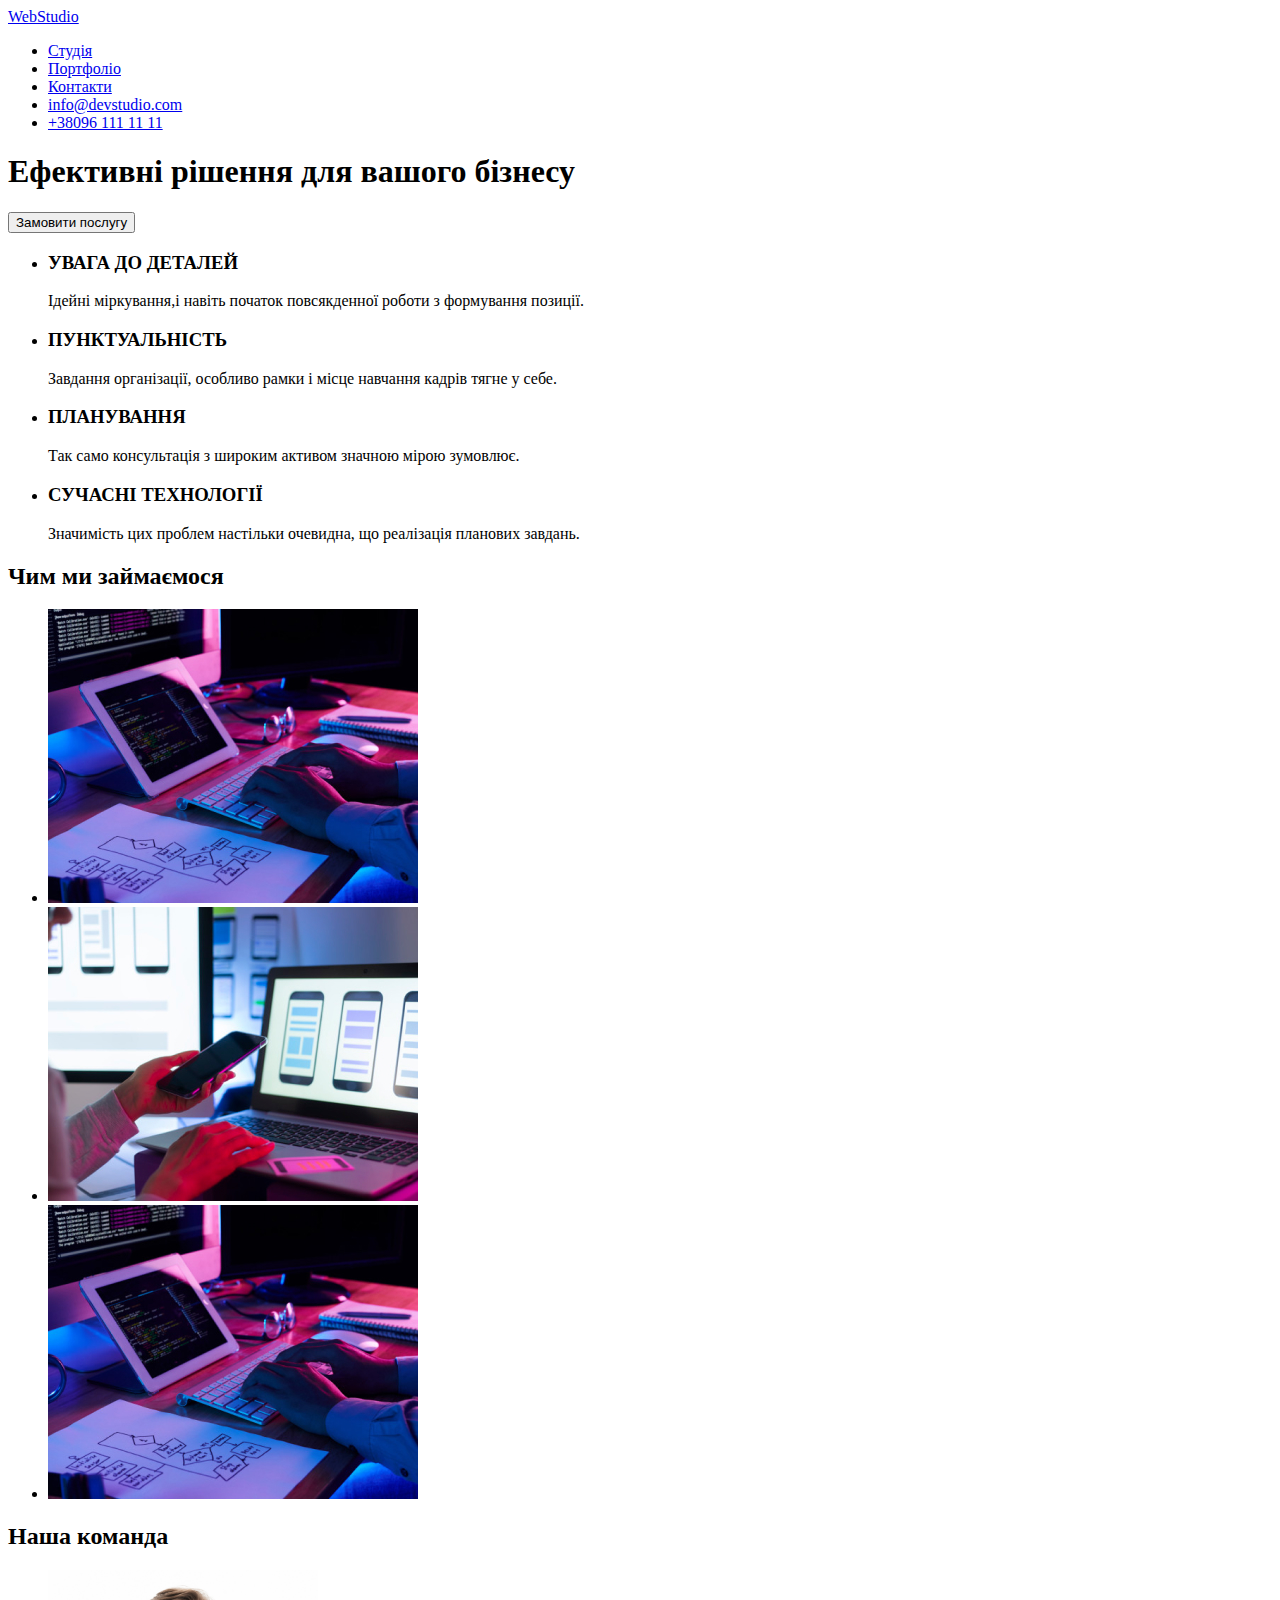
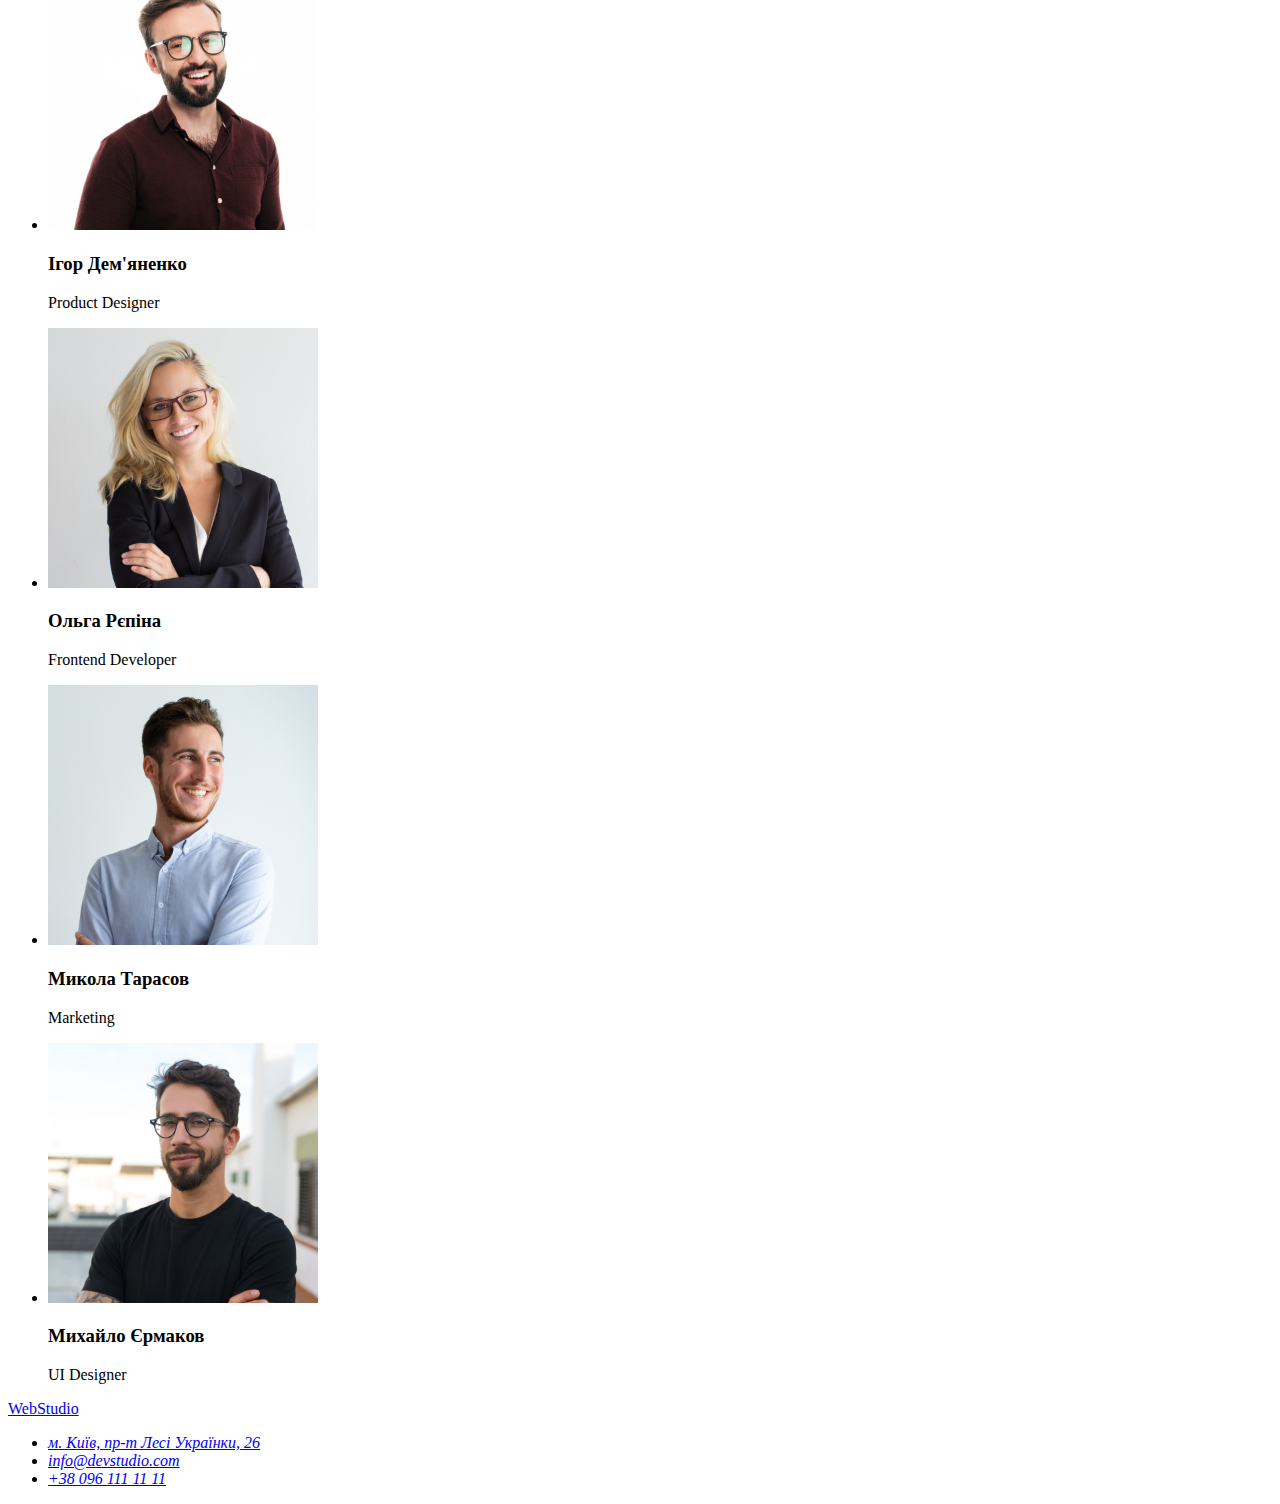
==== index.html @ 03a56782 "Хедер і верхня лінія кнопок" ====
<!DOCTYPE html>
<html lang="uk">

<head>
    <meta charset="UTF-8">
    <meta http-equiv="X-UA-Compatible" content="IE=edge">
    <meta name="viewport" content="width=device-width, initial-scale=1.0">
    <title>Головна</title>
</head>

<body>
    <header>
        <a href="#" rel="noopener nofollow" target="_blank">WebStudio</a>
        <nav>
            <ul>
                <li><a href="#">Студія</a></li>
                <li><a href="#">Портфоліо</a></li>
                <li><a href="#">Контакти</a></li>
                <li><a href="mailto:info@devstudio.com"> info@devstudio.com </a></li>
                <li><a href="tel:+380961111111"> +38096 111 11 11 </a></li>
            </ul>
        </nav>    
    </header>
    <main>
        <!--section1 Заголовок-->
        <section>
            <h1>Ефективні рішення для вашого бізнесу</h1>
            <button type="button">Замовити послугу</button>
        </section>
        <!--section2 УВАГА ДО ДЕТАЛЕЙ-->
        <section>
            <h2 hidden>Переваги</h2>
            <ul>
                <li>
                    <h3>УВАГА ДО ДЕТАЛЕЙ</h3>
                    <p>Ідейні міркування,і навіть початок
                        повсякденної роботи з формування позиції.</p>
                </li>
                <li>
                    <h3>ПУНКТУАЛЬНІСТЬ</h3>
                    <p>Завдання організації, особливо рамки
                        і місце навчання кадрів тягне у себе.</p>
                </li>
                <li>
                    <h3>ПЛАНУВАННЯ</h3>
                    <p>Так само консультація з широким
                        активом значною мірою зумовлює.</p>
                </li>
                <li>
                    <h3>СУЧАСНІ ТЕХНОЛОГІЇ</h3>
                    <p>Значимість цих проблем настільки очевидна,
                        що реалізація планових завдань.</p>
                </li>
            </ul>
        </section>
        <!--section2 Чим займаємося&-->
        <section>
            <h2>Чим ми займаємося</h2>
            <ul>
                <li><img src="img/img1.jpg" alt="foto1" width="370"></li>
                <li><img src="img/img2.jpg" alt="foto2" width="370"></li>
                <li><img src="img/img3.jpg" alt="foto3" width="370"></li>
            </ul>
        </section>
        <!--section2 Наша команда-->
        <section>
            <h2>Наша команда</h2>
            <ul>
                <li>
                    <img src="img/card1.jpg" alt="card1" width="270">
                    <h3>Ігор Дем'яненко</h3>
                    <p>Product Designer</p>
                </li>
                <li>
                    <img src="img/card2.jpg" alt="card2" width="270">
                    <h3>Ольга Рєпіна</h3>
                    <p>Frontend Developer</p>
                </li>
                <li>
                    <img src="img/card3.jpg" alt="card3" width="270">
                    <h3>Микола Тарасов</h3>
                    <p>Marketing</p>
                </li>
                <li>
                    <img src="img/card4.jpg" alt="card4" width="270">
                    <h3>Михайло Єрмаков</h3>
                    <p>UI Designer</p>
                </li>
            </ul>
        </section>
    </main>
    <footer>
        <a href="#" rel="noopener nofollow" target="_blank">WebStudio</a>
        <address>
            <ul>
                <li><a href="#">м. Київ, пр-т Лесі Українки, 26</a></li>
                <li><a href="mailto:info@devstudio.com">info@devstudio.com</a></li>
                <li><a href="tel:+380961111111">+38 096 111 11 11</a></li>
            </ul>
        </address>
    </footer>
</body>
</html>
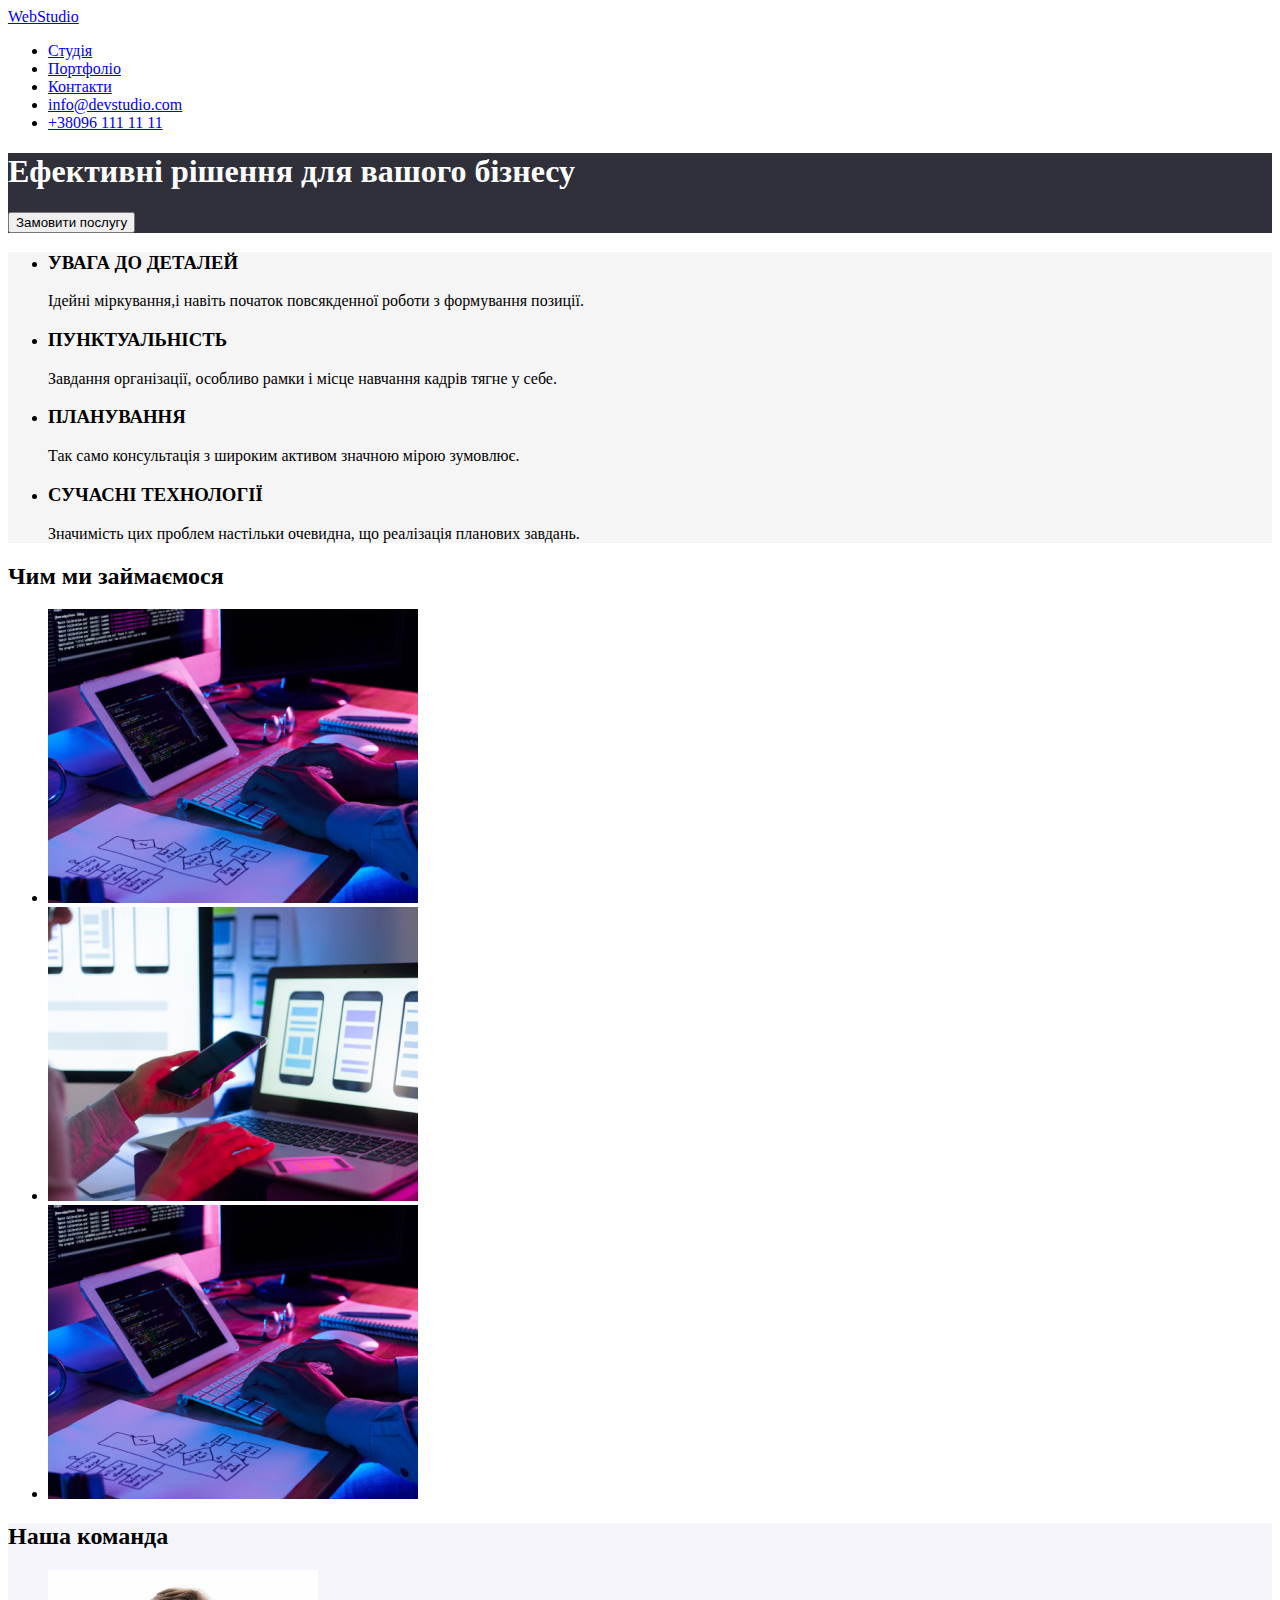
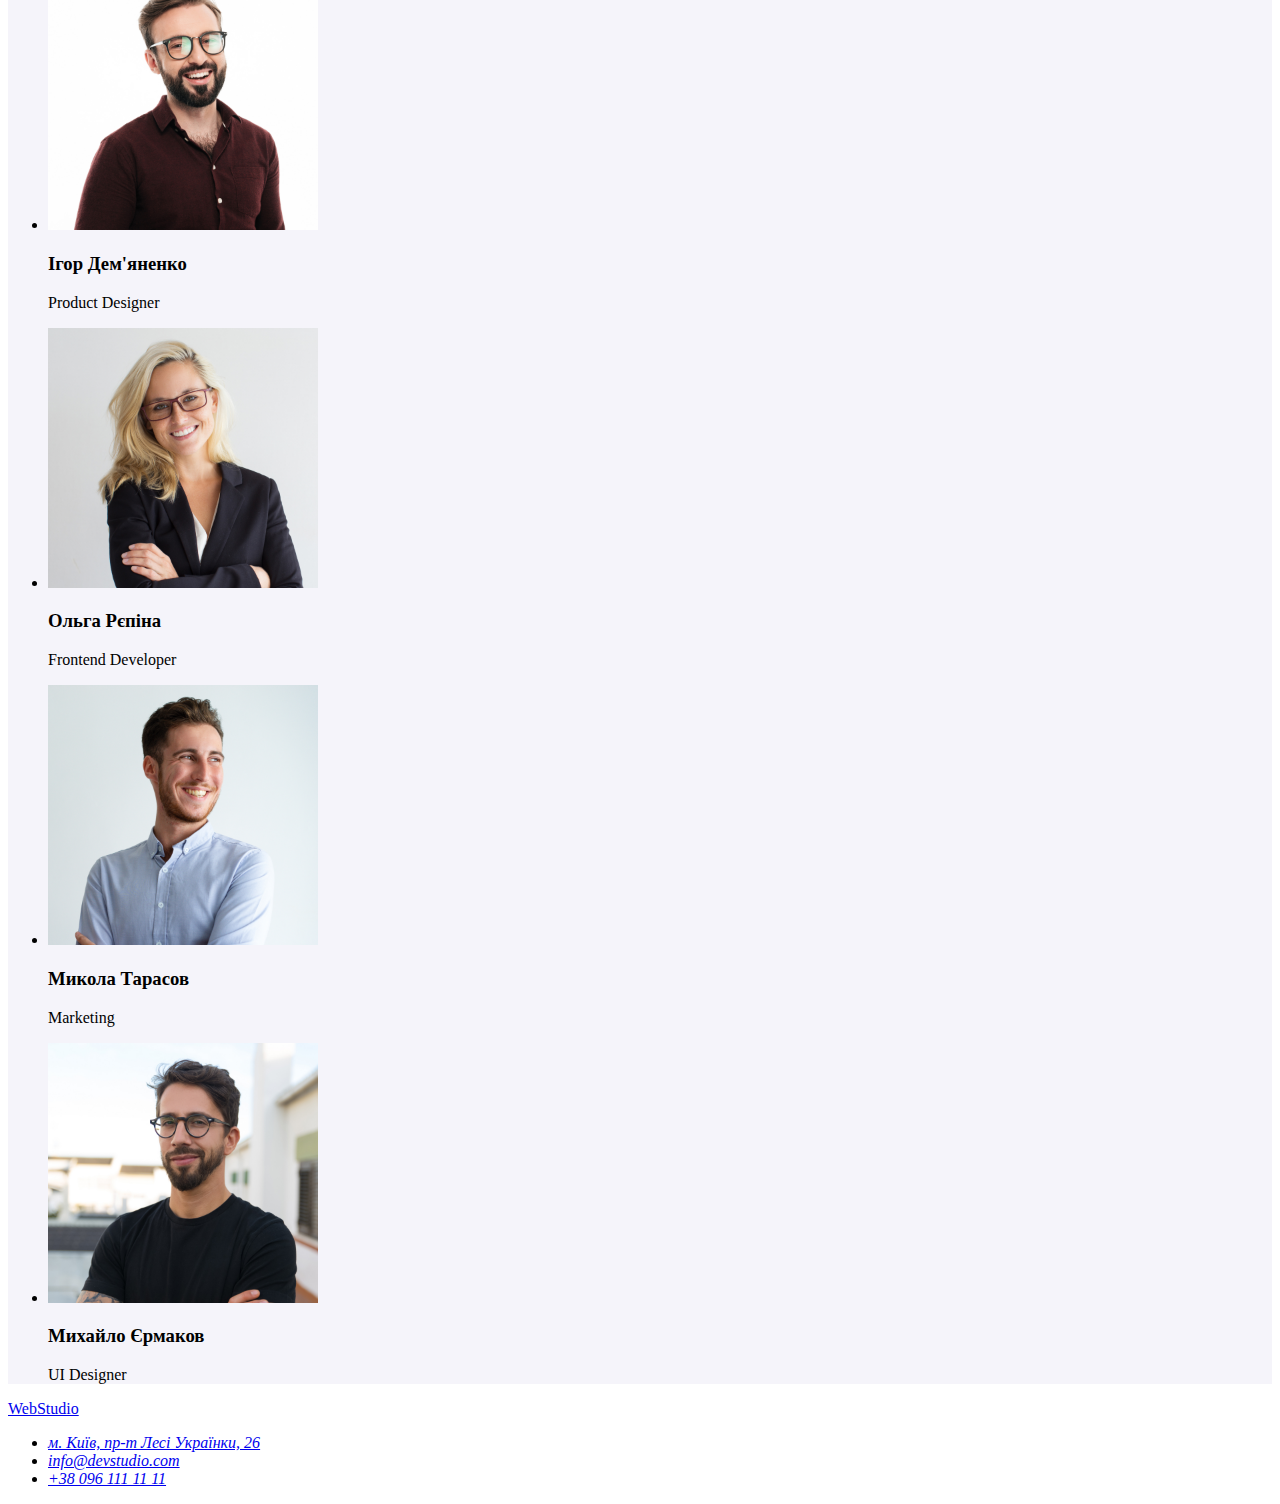
==== commit 6dc4b133: "початок сss" ====
--- a/index.html
+++ b/index.html
@@ -1,34 +1,35 @@
 <!DOCTYPE html>
 <html lang="uk">
-
 <head>
+    <style type="text/css"></style>
     <meta charset="UTF-8">
     <meta http-equiv="X-UA-Compatible" content="IE=edge">
     <meta name="viewport" content="width=device-width, initial-scale=1.0">
     <title>Головна</title>
+    <link rel="stylesheet" href="./css/style.css"> 
 </head>
 
 <body>
     <header>
-        <a href="#" rel="noopener nofollow" target="_blank">WebStudio</a>
-        <nav>
-            <ul>
-                <li><a href="#">Студія</a></li>
-                <li><a href="#">Портфоліо</a></li>
-                <li><a href="#">Контакти</a></li>
-                <li><a href="mailto:info@devstudio.com"> info@devstudio.com </a></li>
-                <li><a href="tel:+380961111111"> +38096 111 11 11 </a></li>
+        <a href="#" class="header-logo" rel="noopener nofollow" target="_blank" >WebStudio</a>
+        <nav class="header-nav">
+            <ul class="header-list list">
+                <li class="header-list-item"><a clss="header-list-link link" href="#">Студія</a></li>
+                <li class="header-list-item"><a clss="header-list-link link" href="#">Портфоліо</a></li>
+                <li class="header-list-item"><a clss="header-list-link link" href="#">Контакти</a></li>
+                <li class="header-list-item"><a clss="header-list-link link" href="mailto:info@devstudio.com"> info@devstudio.com </a></li>
+                <li class="header-list-item"><a clss="header-list-link link" href="tel:+380961111111"> +38096 111 11 11 </a></li>
             </ul>
         </nav>    
     </header>
     <main>
         <!--section1 Заголовок-->
-        <section>
-            <h1>Ефективні рішення для вашого бізнесу</h1>
-            <button type="button">Замовити послугу</button>
+        <section class="title">
+            <h1 class="title-text">Ефективні рішення для вашого бізнесу</h1>
+            <button class="button" type="button">Замовити послугу</button>
         </section>
         <!--section2 УВАГА ДО ДЕТАЛЕЙ-->
-        <section>
+        <section class="benefit">
             <h2 hidden>Переваги</h2>
             <ul>
                 <li>
@@ -63,7 +64,7 @@
             </ul>
         </section>
         <!--section2 Наша команда-->
-        <section>
+        <section class="team">
             <h2>Наша команда</h2>
             <ul>
                 <li>
--- a/css/style.css
+++ b/css/style.css
@@ -0,0 +1,20 @@
+body {
+    font-family: 'Roboto';
+    font-style: normal;
+}
+
+/*Заголовок*/
+.title {
+    background: #2F303A;
+}
+.title-text{
+    color:#FFFFFF;
+}
+/*Переваги*/
+.benefit {
+    background: #F5F5F5;
+}
+/* Наша команда*/
+.team {
+    background: #F5F4FA;
+}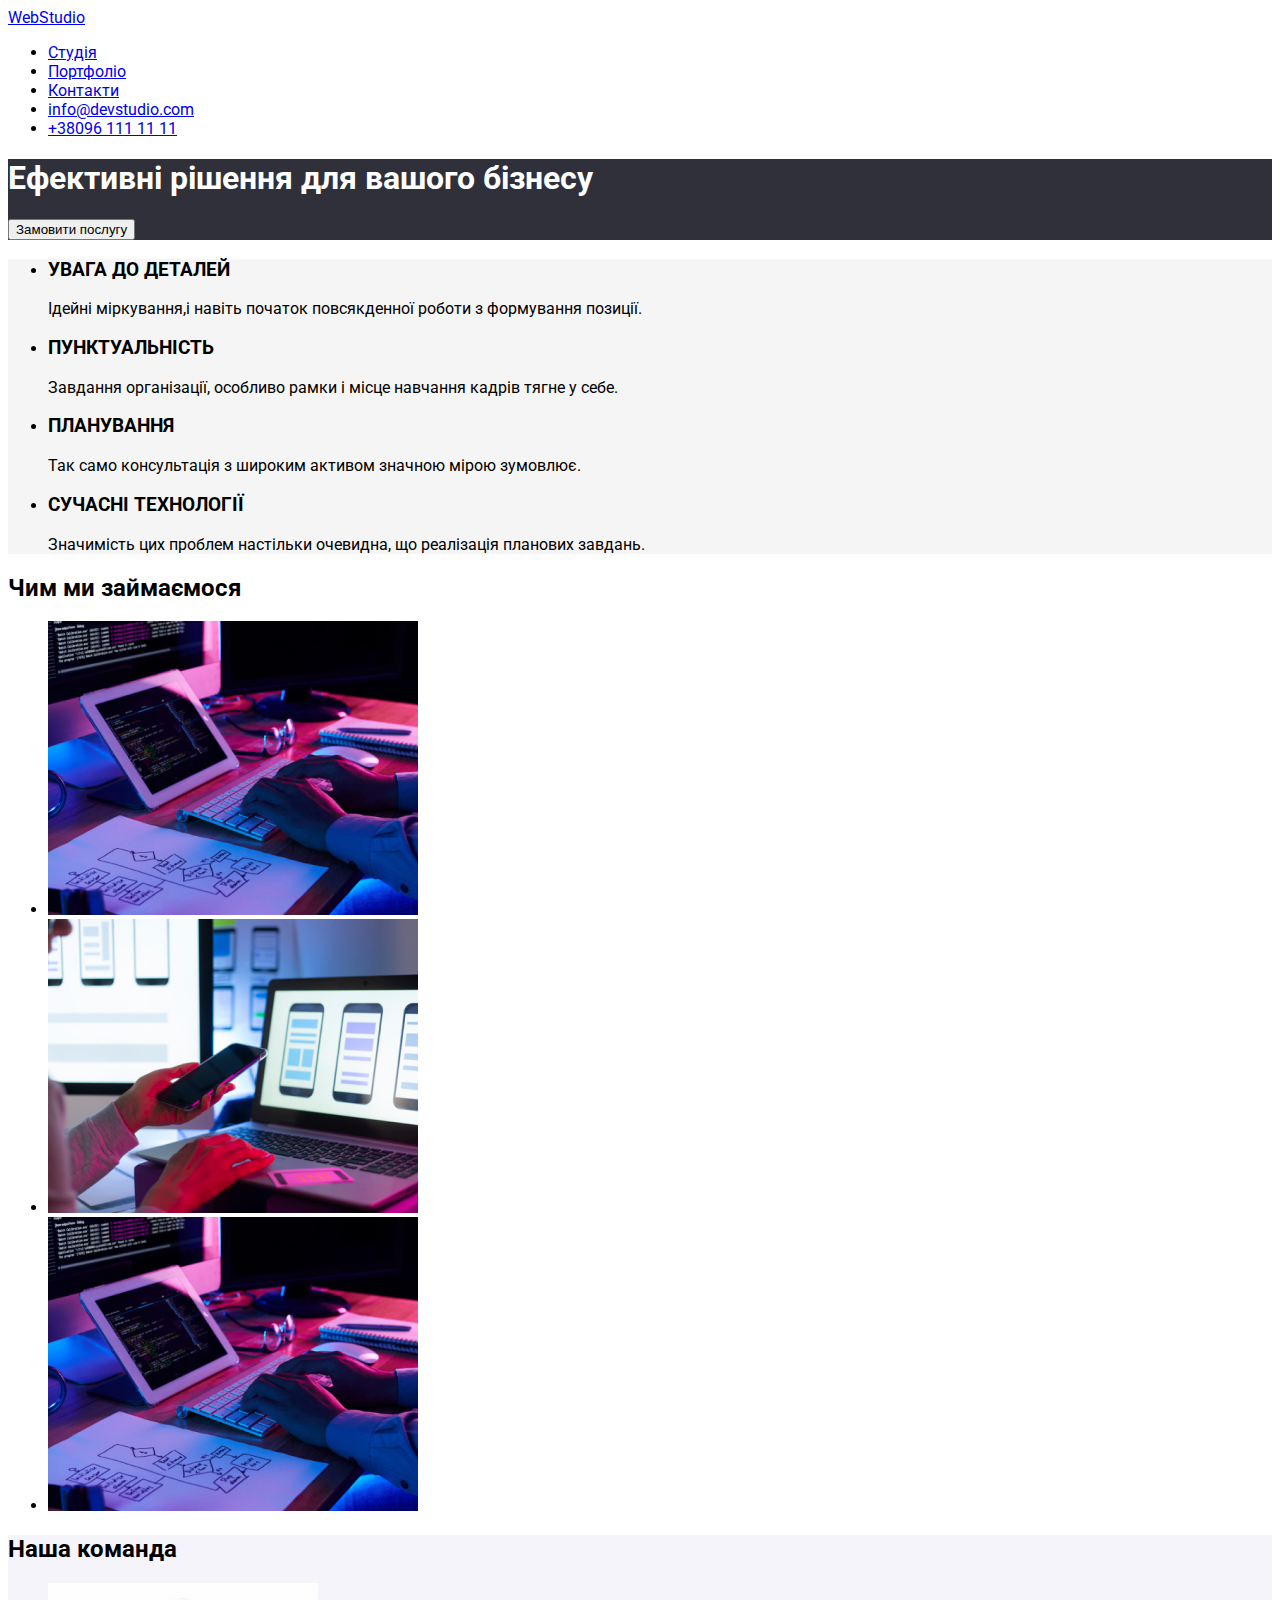
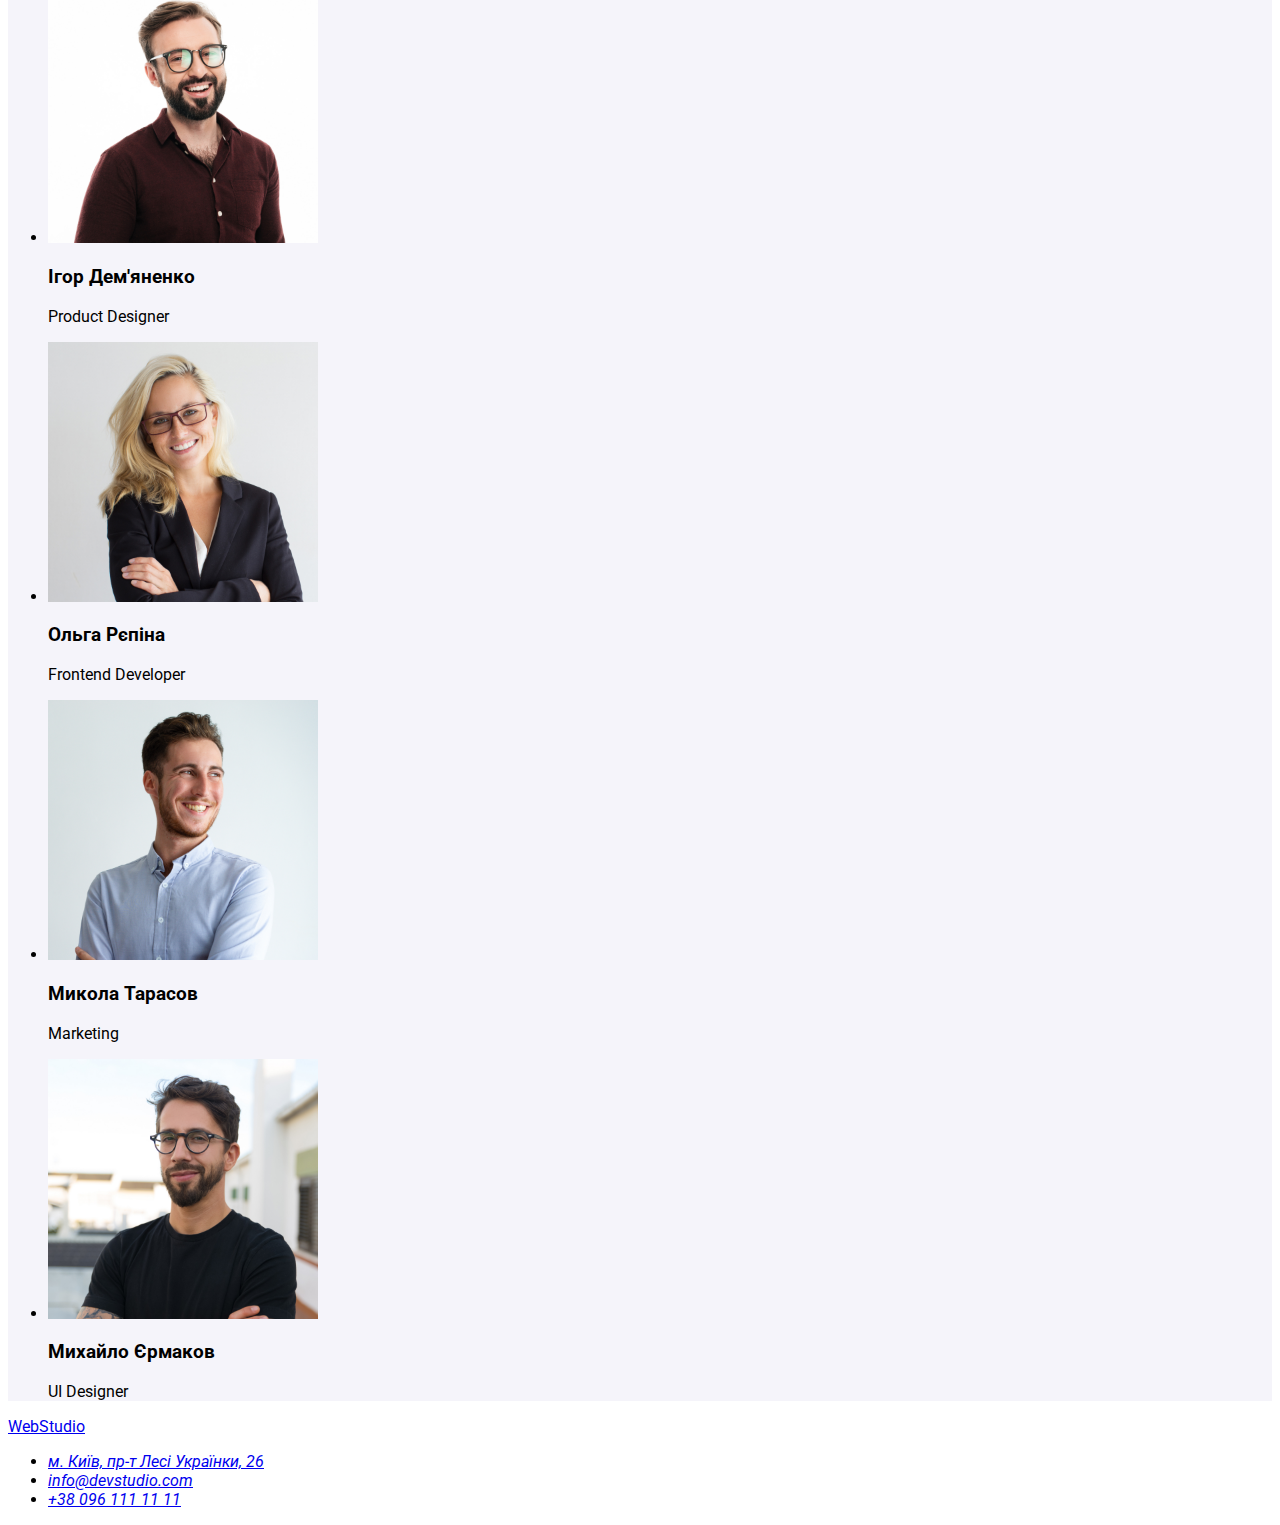
==== commit 342cd6b6: "шрифти" ====
--- a/index.html
+++ b/index.html
@@ -7,6 +7,8 @@
     <meta name="viewport" content="width=device-width, initial-scale=1.0">
     <title>Головна</title>
     <link rel="stylesheet" href="./css/style.css"> 
+    <link href="https://fonts.googleapis.com/css2?family=Montserrat:ital,wght@0,700;1,400&family=Roboto:wght@400;700;900&display=swap"
+        rel="stylesheet">
 </head>
 
 <body>
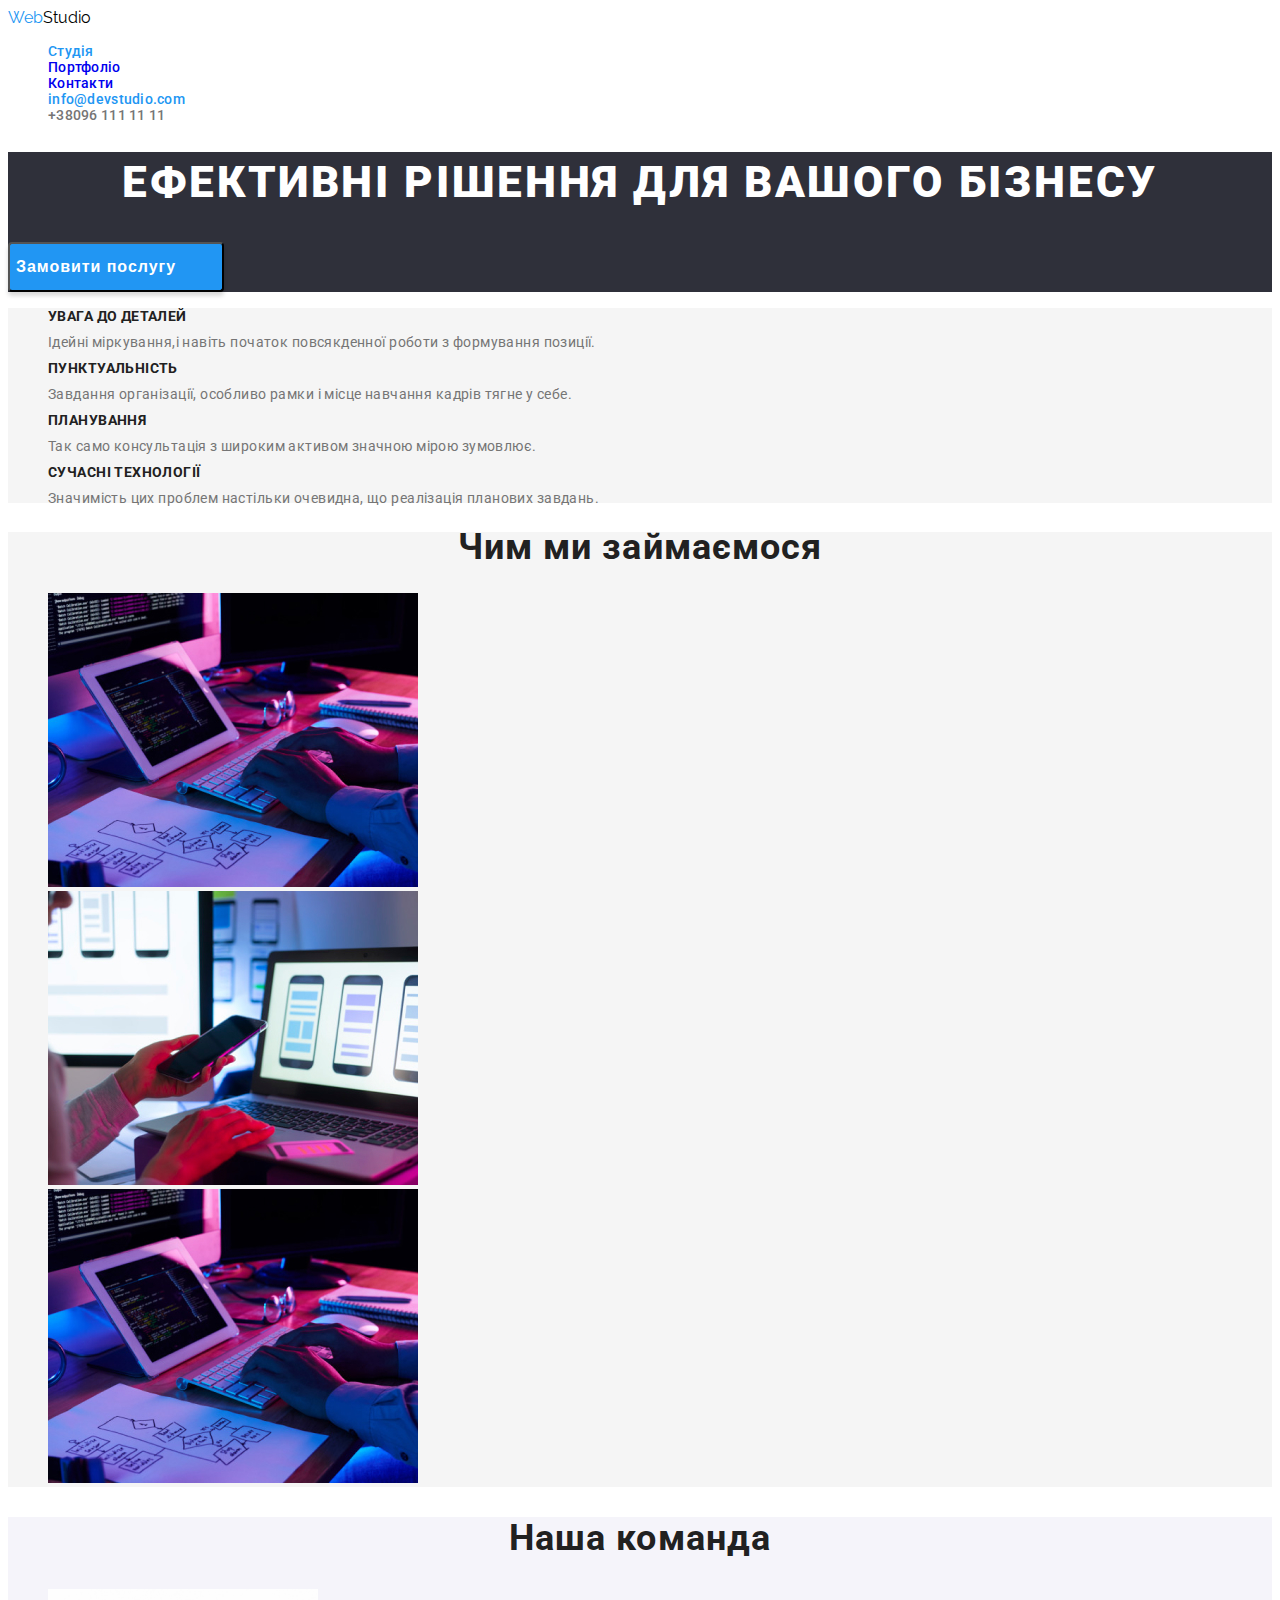
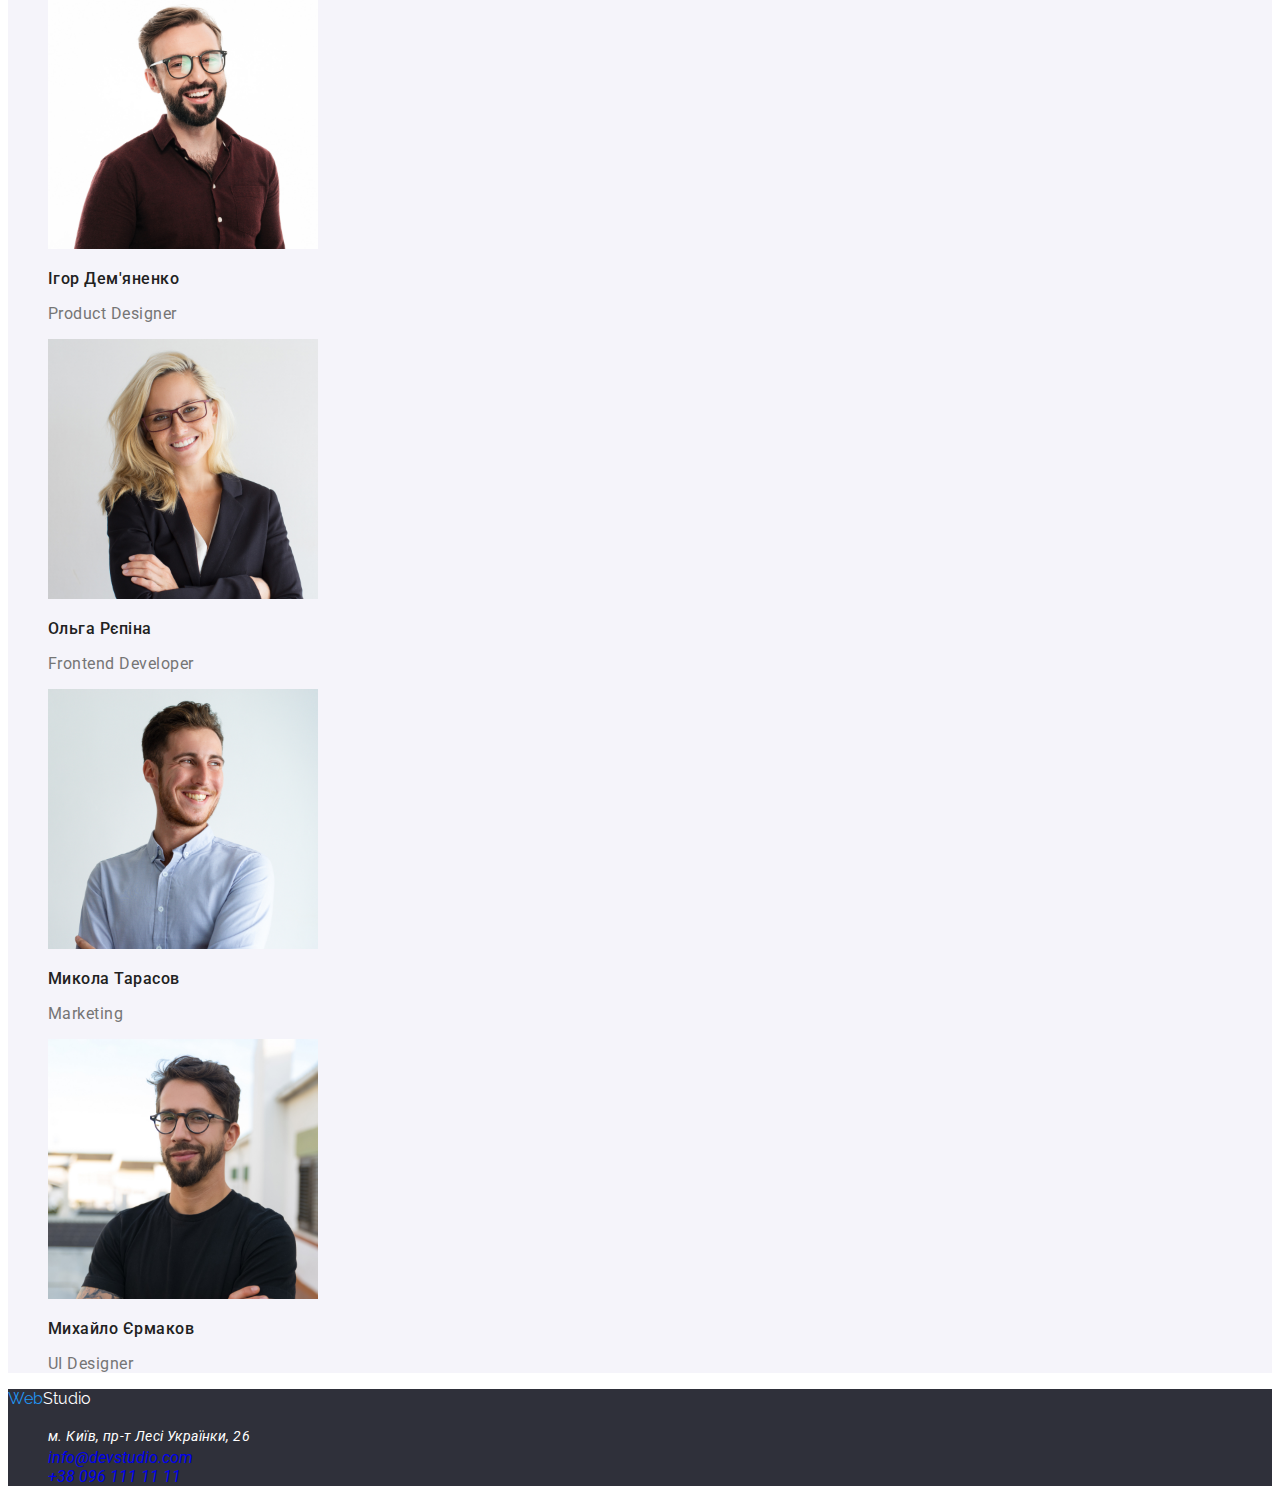
==== commit 4be8cc2e: "css головної" ====
--- a/index.html
+++ b/index.html
@@ -7,20 +7,23 @@
     <meta name="viewport" content="width=device-width, initial-scale=1.0">
     <title>Головна</title>
     <link rel="stylesheet" href="./css/style.css"> 
-    <link href="https://fonts.googleapis.com/css2?family=Montserrat:ital,wght@0,700;1,400&family=Roboto:wght@400;700;900&display=swap"
-        rel="stylesheet">
+    <link rel="preconnect" href="https://fonts.googleapis.com">
+    <link rel="preconnect" href="https://fonts.gstatic.com" crossorigin>
+    <link href="https://fonts.googleapis.com/css2?family=Roboto:wght@400;500;700;900&display=swap" rel="stylesheet">
+    <link rel="preconnect" href="https://fonts.googleapis.com">
+    <link rel="preconnect" href="https://fonts.gstatic.com" crossorigin>
+    <link href="https://fonts.googleapis.com/css2?family=Raleway:wght@700&display=swap" rel="stylesheet">
 </head>
-
 <body>
     <header>
-        <a href="#" class="header-logo" rel="noopener nofollow" target="_blank" >WebStudio</a>
+        <a class="logo" href="#" rel="noopener nofollow" target="_blank">Web<span class="logo-header">Studio</span></a>
         <nav class="header-nav">
             <ul class="header-list list">
-                <li class="header-list-item"><a clss="header-list-link link" href="#">Студія</a></li>
-                <li class="header-list-item"><a clss="header-list-link link" href="#">Портфоліо</a></li>
-                <li class="header-list-item"><a clss="header-list-link link" href="#">Контакти</a></li>
-                <li class="header-list-item"><a clss="header-list-link link" href="mailto:info@devstudio.com"> info@devstudio.com </a></li>
-                <li class="header-list-item"><a clss="header-list-link link" href="tel:+380961111111"> +38096 111 11 11 </a></li>
+                <li class="header-list-item"><a class="header-list-link link active-link " href="#">Студія</a></li>
+                <li class="header-list-item"><a class="header-list-link link" href="#">Портфоліо</a></li>
+                <li class="header-list-item"><a class="header-list-link link" href="#">Контакти</a></li>
+                <li class="header-list-item"><a class="header-list-link link mail-link" href="mailto:info@devstudio.com"> info@devstudio.com </a></li>
+                <li class="header-list-item"><a class="header-list-link link tell-link" href="tel:+380961111111"> +38096 111 11 11 </a></li>
             </ul>
         </nav>    
     </header>
@@ -28,38 +31,38 @@
         <!--section1 Заголовок-->
         <section class="title">
             <h1 class="title-text">Ефективні рішення для вашого бізнесу</h1>
-            <button class="button" type="button">Замовити послугу</button>
+            <button class="button text-button" type="button">Замовити послугу</button>
         </section>
         <!--section2 УВАГА ДО ДЕТАЛЕЙ-->
         <section class="benefit">
             <h2 hidden>Переваги</h2>
-            <ul>
+            <ul class="list">
                 <li>
-                    <h3>УВАГА ДО ДЕТАЛЕЙ</h3>
-                    <p>Ідейні міркування,і навіть початок
+                    <h3 class="benefit-title">УВАГА ДО ДЕТАЛЕЙ</h3>
+                    <p class="benefit-text">Ідейні міркування,і навіть початок
                         повсякденної роботи з формування позиції.</p>
                 </li>
                 <li>
-                    <h3>ПУНКТУАЛЬНІСТЬ</h3>
-                    <p>Завдання організації, особливо рамки
+                    <h3 class="benefit-title">ПУНКТУАЛЬНІСТЬ</h3>
+                    <p class="benefit-text">Завдання організації, особливо рамки
                         і місце навчання кадрів тягне у себе.</p>
                 </li>
                 <li>
-                    <h3>ПЛАНУВАННЯ</h3>
-                    <p>Так само консультація з широким
+                    <h3 class="benefit-title">ПЛАНУВАННЯ</h3>
+                    <p class="benefit-text">Так само консультація з широким
                         активом значною мірою зумовлює.</p>
                 </li>
                 <li>
-                    <h3>СУЧАСНІ ТЕХНОЛОГІЇ</h3>
-                    <p>Значимість цих проблем настільки очевидна,
+                    <h3 class="benefit-title">СУЧАСНІ ТЕХНОЛОГІЇ</h3>
+                    <p class="benefit-text">Значимість цих проблем настільки очевидна,
                         що реалізація планових завдань.</p>
                 </li>
             </ul>
         </section>
         <!--section2 Чим займаємося&-->
-        <section>
-            <h2>Чим ми займаємося</h2>
-            <ul>
+        <section class="work">
+            <h2 class="work-title">Чим ми займаємося</h2>
+            <ul class="work-list list">
                 <li><img src="img/img1.jpg" alt="foto1" width="370"></li>
                 <li><img src="img/img2.jpg" alt="foto2" width="370"></li>
                 <li><img src="img/img3.jpg" alt="foto3" width="370"></li>
@@ -67,38 +70,46 @@
         </section>
         <!--section2 Наша команда-->
         <section class="team">
-            <h2>Наша команда</h2>
-            <ul>
+            <h2 class="team-title">Наша команда</h2>
+            <ul class="list">
                 <li>
-                    <img src="img/card1.jpg" alt="card1" width="270">
-                    <h3>Ігор Дем'яненко</h3>
-                    <p>Product Designer</p>
+                    <img class="team-foto" src="img/card1.jpg" alt="card1" width="270">
+                    <div>
+                        <h3 class="team-name">Ігор Дем'яненко</h3>
+                        <p class="team-aside">Product Designer</p>
+                    </div> 
                 </li>
                 <li>
-                    <img src="img/card2.jpg" alt="card2" width="270">
-                    <h3>Ольга Рєпіна</h3>
-                    <p>Frontend Developer</p>
+                    <img class="team-foto" src="img/card2.jpg" alt="card2" width="270">
+                    <div>
+                        <h3 class="team-name">Ольга Рєпіна</h3>
+                        <p class="team-aside">Frontend Developer</p>
+                    </div>
                 </li>
                 <li>
-                    <img src="img/card3.jpg" alt="card3" width="270">
-                    <h3>Микола Тарасов</h3>
-                    <p>Marketing</p>
+                    <img class="team-foto" src="img/card3.jpg" alt="card3" width="270">
+                    <div>
+                        <h3 class="team-name">Микола Тарасов</h3>
+                        <p class="team-aside">Marketing</p>
+                    </div>
                 </li>
                 <li>
-                    <img src="img/card4.jpg" alt="card4" width="270">
-                    <h3>Михайло Єрмаков</h3>
-                    <p>UI Designer</p>
+                    <img class="team-foto" src="img/card4.jpg" alt="card4" width="270">
+                    <div>
+                        <h3 class="team-name">Михайло Єрмаков</h3>
+                        <p class="team-aside">UI Designer</p>
+                    </div>
                 </li>
             </ul>
         </section>
     </main>
-    <footer>
-        <a href="#" rel="noopener nofollow" target="_blank">WebStudio</a>
-        <address>
-            <ul>
-                <li><a href="#">м. Київ, пр-т Лесі Українки, 26</a></li>
-                <li><a href="mailto:info@devstudio.com">info@devstudio.com</a></li>
-                <li><a href="tel:+380961111111">+38 096 111 11 11</a></li>
+    <footer class="footer">
+        <a class="logo" href="#" rel="noopener nofollow" target="_blank">Web<span class="logo-footer">Studio</span></a>
+        <address class="footer-address">
+            <ul class="list">
+                <li><a class="footer-link-adress link" href="#">м. Київ, пр-т Лесі Українки, 26</a></li>
+                <li><a class="footer-link-mail link" href="mailto:info@devstudio.com">info@devstudio.com</a></li>
+                <li><a class="footer-link-tell link" href="tel:+380961111111">+38 096 111 11 11</a></li>    
             </ul>
         </address>
     </footer>
--- a/css/style.css
+++ b/css/style.css
@@ -1,20 +1,186 @@
+:root{
+   --main-color:#2F303A; 
+   --secondary-color:#F5F4FA;
+   --title-color: #212121;
+   --text-color: #757575;
+   --accept-color: #2196F3;
+   --bgd-color:#FFFFFF;
+   --logo-color:#000000;
+}
+
 body {
-    font-family: 'Roboto';
-    font-style: normal;
+    font-family: 'Roboto', sans-serif;
+    background-color: var(--bgd-color);
+}
+
+/* Меню */
+.logo{
+    font-family: 'Raleway', sans-serif;
+    color:var(--accept-color);
+    text-decoration: none;    
+}
+
+.logo-header{
+    color:var(--logo-color);
+}
+
+.logo-footer{
+    color:var(--bgd-color)
+}
+
+.header-list-item{
+    font-weight: 500;
+    font-size: 14px;
+    line-height: 16px;
+    letter-spacing: 0.02em;
+    color:var(--title-color);
+}
+
+.mail-link{
+    color:var(--accept-color);
+}
+
+.tell-link{
+     color:var(--text-color);
+}
+
+.list {
+    list-style: none;
+}
+
+.link{
+    text-decoration: none;
+}
+
+.active-link{
+    color:var(--accept-color);
 }
 
 /*Заголовок*/
 .title {
-    background: #2F303A;
+    background:var(--main-color);
 }
-.title-text{
-    color:#FFFFFF;
+.title-text {
+    font-weight: 900;
+    font-size: 44px;
+    line-height: 60px;
+/* or 136% */
+    text-align: center;
+    letter-spacing: 0.06em;
+    text-transform: uppercase;
+    color:var(--bgd-color);
 }
-/*Переваги*/
+
+.button{
+    width: 216px;
+    height: 50px;
+    left: 692px;
+    top: 430px;
+    background:var(--accept-color);
+    box-shadow: 0px 4px 4px rgba(0, 0, 0, 0.15);
+    border-radius: 4px;
+}
+
+.text-button {
+    font-weight: 700;
+    font-size: 16px;
+    line-height: calc(16/30);
+/* identical to box height, or 188% */
+    display: flex;
+    align-items: center;
+    text-align: center;
+    letter-spacing: 0.06em; 
+    color: #FFFFFF;
+}
+/*Переваги*/  
 .benefit {
     background: #F5F5F5;
 }
+
+.benefit-title{
+    font-weight: 700;
+    font-size: 14px;
+    line-height: 16px;
+    letter-spacing: 0.03em;
+    text-transform: uppercase;
+    color:var(--title-color);
+}
+
+.benefit-text{
+    font-weight: 400;
+    font-size: 14px;
+    line-height: calc(14/24);
+    /* or 171% */
+    letter-spacing: 0.03em;
+    color:var(--text-color);
+}
+/* Чим займаємося */
+.work {
+    background: #F5F5F5;
+}
+
+.work-title {
+    font-weight: 700;
+    font-size: 36px;
+    line-height: calc(36/42);
+    text-align: center;
+    letter-spacing: 0.03em;
+    color:var(--title-color)
+}
 /* Наша команда*/
 .team {
-    background: #F5F4FA;
+    background:var(--secondary-color);
+}
+
+.team-title{
+font-weight: 700;
+font-size: 36px;
+line-height: 42px;
+text-align: center;
+letter-spacing: 0.03em;
+color:var(--title-color);
+}
+
+.team-foto {
+    background: url(2968.jpg);
+    border-radius: 0px;
+}
+
+.team-name{
+    font-weight: 500;
+    font-size: 16px;
+    line-height: 19px;
+    letter-spacing: 0.03em;
+    color:var(--title-color);
+}
+
+.team-aside{
+    font-weight: 400;
+    font-size: 16px;
+    line-height: 19px;
+    letter-spacing: 0.03em;
+     color:var(--text-color);
+}
+
+/* Підвал */
+.footer{
+
+    background: #2F303A;
+}
+.footer-address {
+    font-family: 'Roboto', sans-serif;
+}
+.footer-link-adress{
+    font-weight: 400;
+    font-size: 14px;
+    line-height: 24px;
+    /* or 171% */
+    letter-spacing: 0.03em;
+    color:var(--bgd-color);
+}
+.footer-link-mail link,.footer-link-tell, {
+    font-weight: 400;
+    font-size: 14px;
+    line-height: 24px;
+    color: var(--text-color);
 }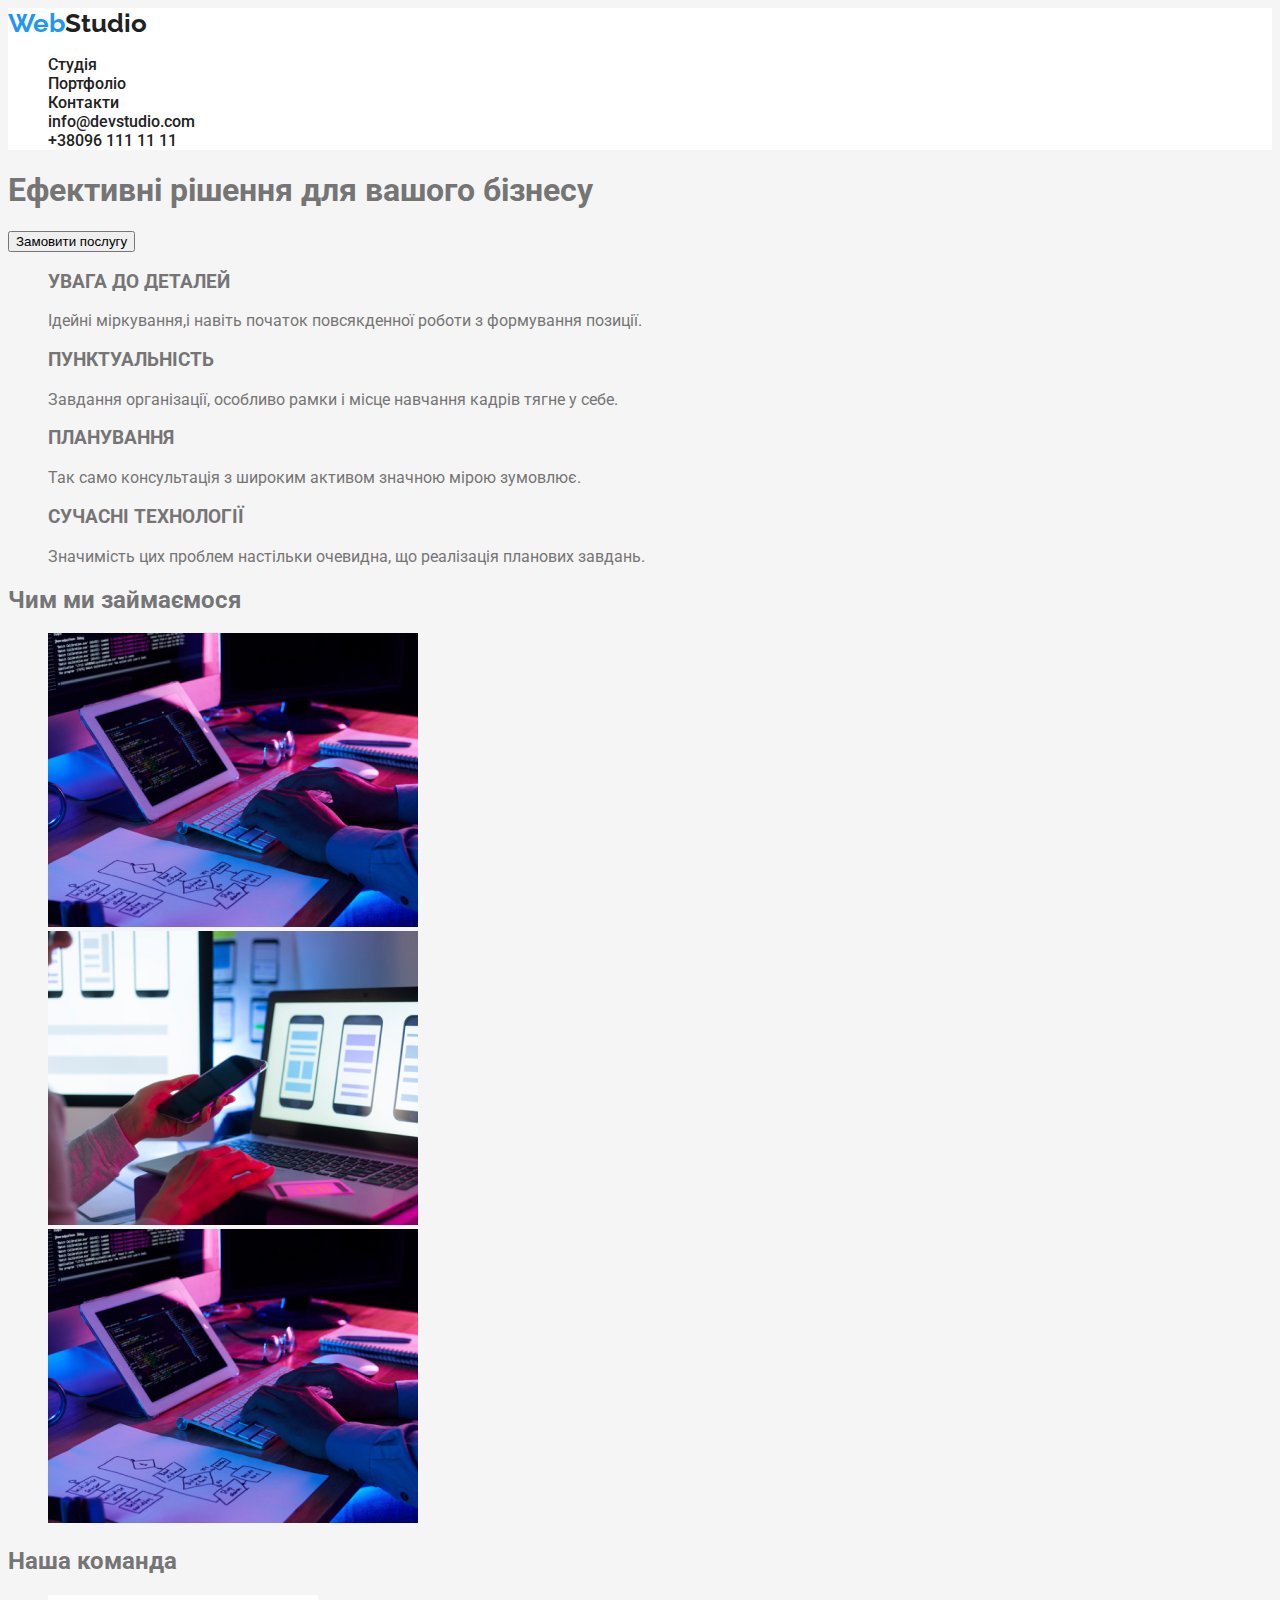
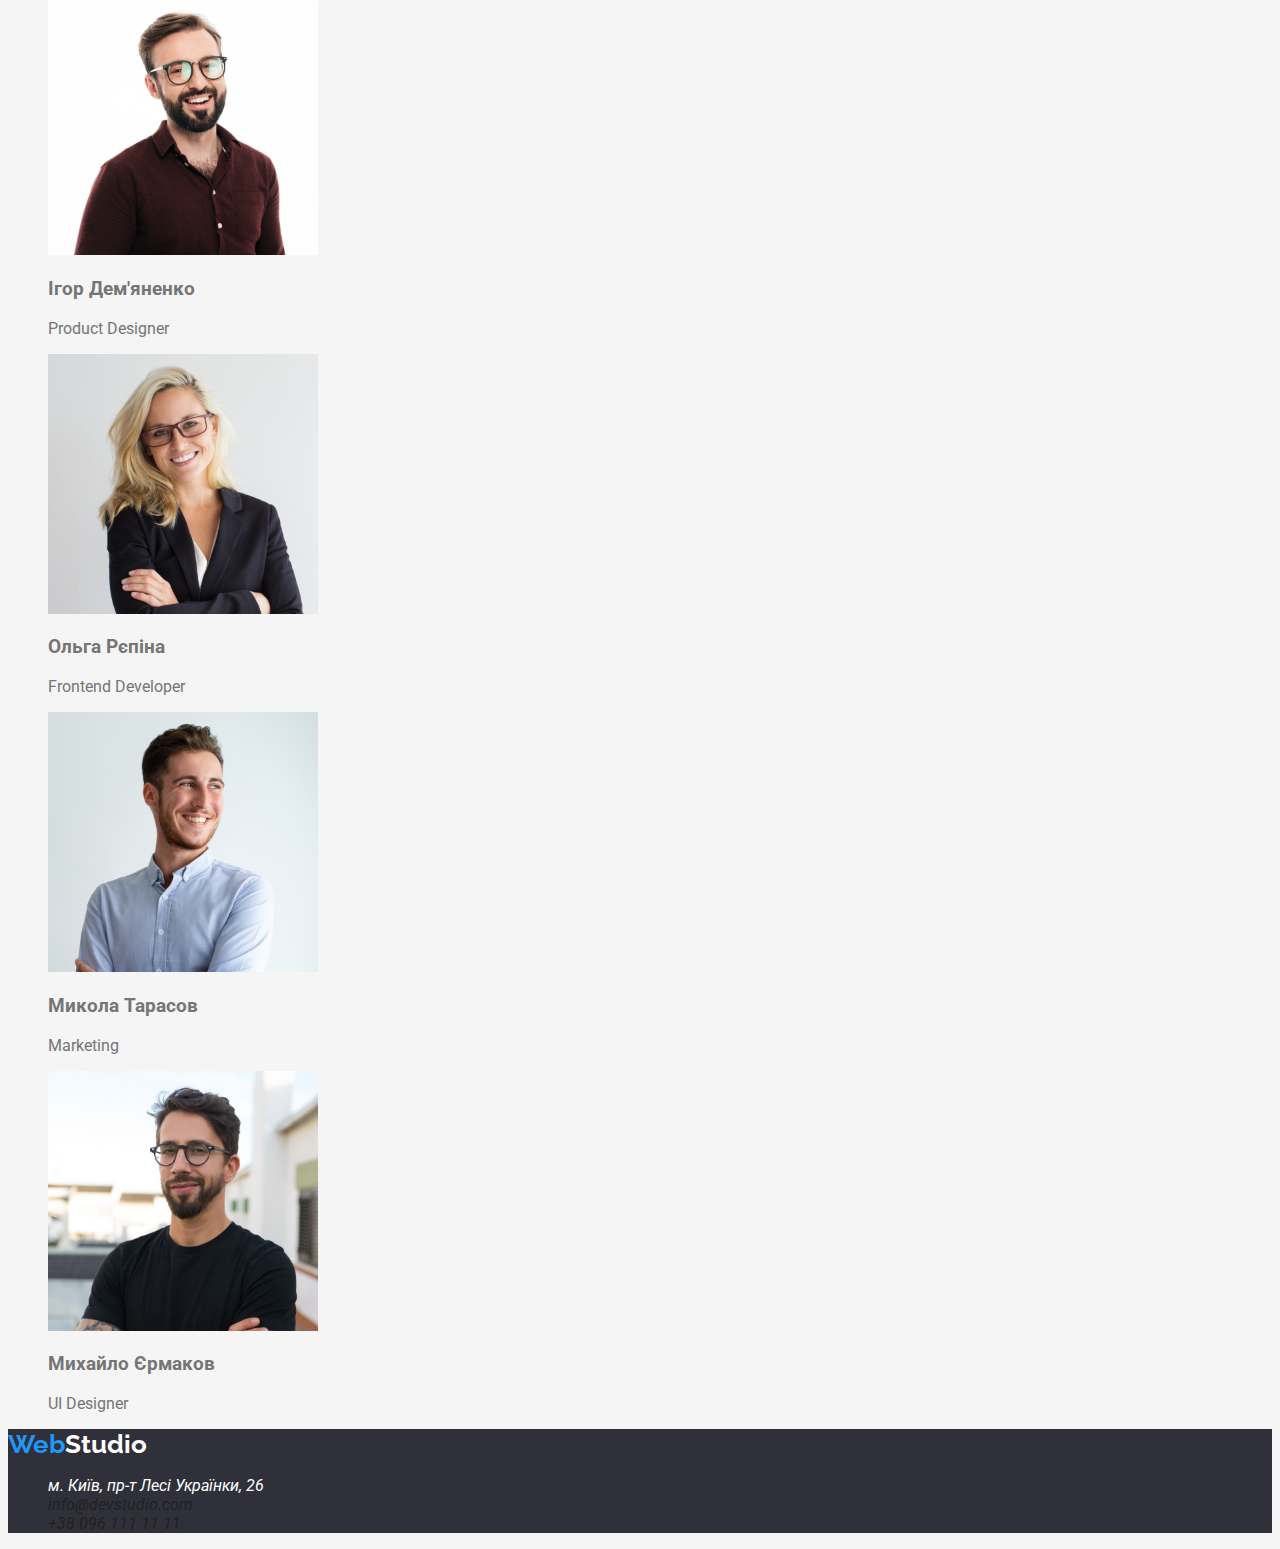
==== commit 4a7e41c4: "Очистка сss" ====
--- a/index.html
+++ b/index.html
@@ -6,7 +6,7 @@
     <meta http-equiv="X-UA-Compatible" content="IE=edge">
     <meta name="viewport" content="width=device-width, initial-scale=1.0">
     <title>Головна</title>
-    <link rel="stylesheet" href="./css/style.css"> 
+    <link rel="stylesheet" href="css/styles.css"> 
     <link rel="preconnect" href="https://fonts.googleapis.com">
     <link rel="preconnect" href="https://fonts.gstatic.com" crossorigin>
     <link href="https://fonts.googleapis.com/css2?family=Roboto:wght@400;500;700;900&display=swap" rel="stylesheet">
@@ -15,23 +15,27 @@
     <link href="https://fonts.googleapis.com/css2?family=Raleway:wght@700&display=swap" rel="stylesheet">
 </head>
 <body>
-    <header>
-        <a class="logo" href="#" rel="noopener nofollow" target="_blank">Web<span class="logo-header">Studio</span></a>
-        <nav class="header-nav">
-            <ul class="header-list list">
-                <li class="header-list-item"><a class="header-list-link link active-link " href="#">Студія</a></li>
-                <li class="header-list-item"><a class="header-list-link link" href="#">Портфоліо</a></li>
-                <li class="header-list-item"><a class="header-list-link link" href="#">Контакти</a></li>
-                <li class="header-list-item"><a class="header-list-link link mail-link" href="mailto:info@devstudio.com"> info@devstudio.com </a></li>
-                <li class="header-list-item"><a class="header-list-link link tell-link" href="tel:+380961111111"> +38096 111 11 11 </a></li>
-            </ul>
-        </nav>    
+    <header class="header">
+        <div class="header-container">
+            <a class="logo link" href="#" rel="noopener nofollow" target="_blank">Web<span class="logo-header">Studio</span></a>
+            <nav class="header-nav">
+                <ul class="header-list list ">
+                    <li class="header-item"><a href="#" class="header-menu link" >Студія</a></li>
+                    <li class="header-item"><a href="#" class="header-menu link">Портфоліо</a></li>
+                    <li class="header-item"><a href="#" class="header-menu link" >Контакти</a></li>
+                    <div class="mail-tell">
+                        <li class="header-item"><a href="mailto:info@devstudio.com" class="header-menu link"> info@devstudio.com </a></li>
+                        <li class="header-item"><a href="tel:+380961111111" class="header-menu link"> +38096 111 11 11 </a></li>
+                    </div>
+                </ul>
+            </nav> 
+        </div>
     </header>
     <main>
         <!--section1 Заголовок-->
-        <section class="title">
+        <section class="main-title">
             <h1 class="title-text">Ефективні рішення для вашого бізнесу</h1>
-            <button class="button text-button" type="button">Замовити послугу</button>
+            <button class="main-button text-button" type="button">Замовити послугу</button>
         </section>
         <!--section2 УВАГА ДО ДЕТАЛЕЙ-->
         <section class="benefit">
@@ -104,12 +108,12 @@
         </section>
     </main>
     <footer class="footer">
-        <a class="logo" href="#" rel="noopener nofollow" target="_blank">Web<span class="logo-footer">Studio</span></a>
+        <a class="logo link" href="#" rel="noopener nofollow" target="_blank">Web<span class="logo-footer">Studio</span></a>
         <address class="footer-address">
-            <ul class="list">
+            <ul class="footer-list list">
                 <li><a class="footer-link-adress link" href="#">м. Київ, пр-т Лесі Українки, 26</a></li>
-                <li><a class="footer-link-mail link" href="mailto:info@devstudio.com">info@devstudio.com</a></li>
-                <li><a class="footer-link-tell link" href="tel:+380961111111">+38 096 111 11 11</a></li>    
+                <li><a class="footer-link link-mail link" href="mailto:info@devstudio.com">info@devstudio.com</a></li>
+                <li><a class="footer-link link-tell link" href="tel:+380961111111">+38 096 111 11 11</a></li>    
             </ul>
         </address>
     </footer>
--- a/css/styles.css
+++ b/css/styles.css
@@ -0,0 +1,65 @@
+:root{
+    --top-color:#F5F5F5;
+    --header-color:#FFFFFF;
+    --main-color: #2F303A;
+    --second-color: #F5F4FA;
+    --card-color:#EEEEEE;
+    --title-color:#212121;
+    --text-color:#757575;
+    --accent-color:#2196F3;
+}
+
+body{
+    font-family: 'Roboto', sans-serif;
+    background-color: var(--top-color);
+    color:var(--text-color)
+}
+
+/* Оформлення шапки */
+.header{
+    background-color: var(--header-color);
+    font-weight: 500;
+}
+.link{
+    text-decoration: none;
+    color:var(--title-color);
+}
+.list{
+    list-style: none;
+}
+.mail-tell{
+    color:var(--text-color);
+}
+.logo{
+    font-family: 'Raleway';
+    font-style: normal;
+    font-weight: 700;
+    font-size: 26px;
+    line-height: 31px;
+    color:var(--accent-color);
+}
+.logo-header{
+    color:var(--title-color)
+}
+ .logo-footer{
+    color:var(--header-color)
+}
+
+/* Головна сторінка */
+
+
+/* Підвал */
+.footer{
+    background-color:var(--main-color);
+}
+.footer-adress{
+    font-family: 'Roboto';
+    font-style: normal;
+    font-weight: 400;
+    font-size: 14px;
+    line-height: 24px;
+    color:var(--header-color)
+}
+.footer-link-adress{
+    color: #FFFFFF;
+}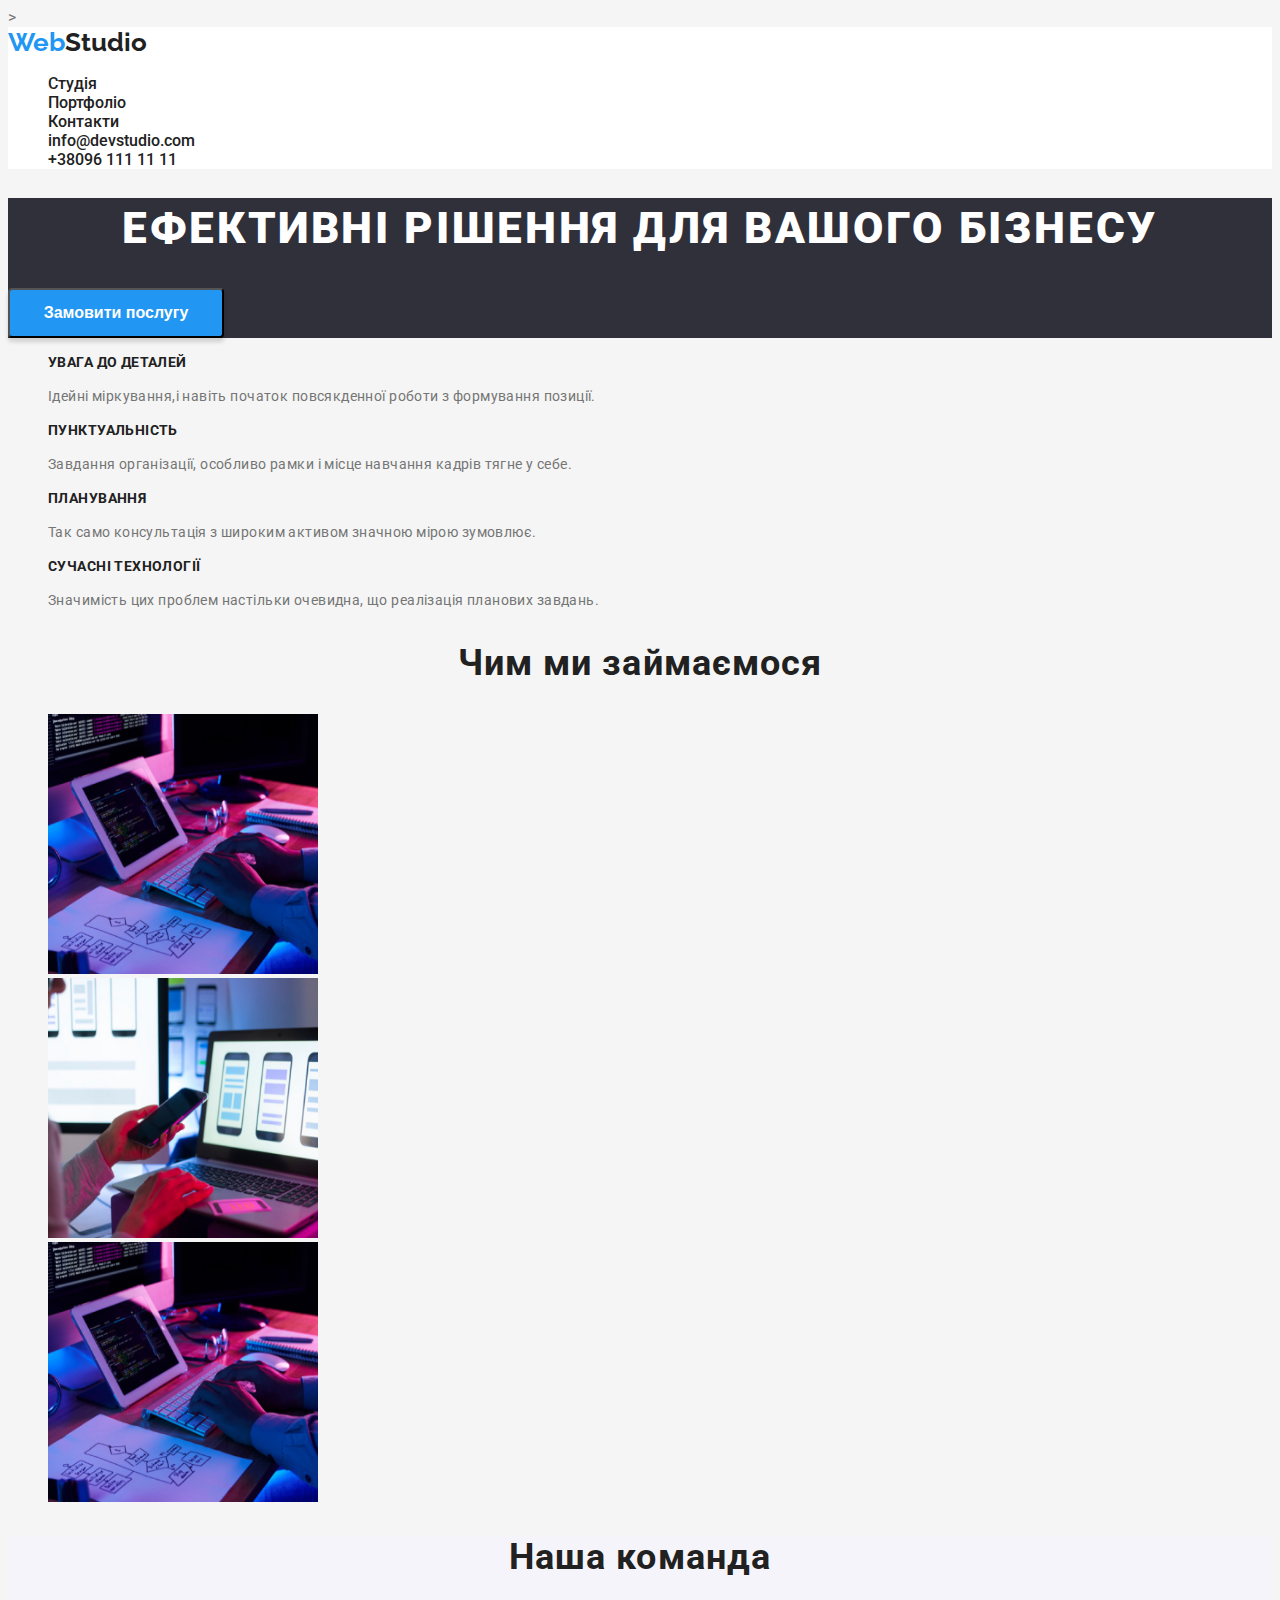
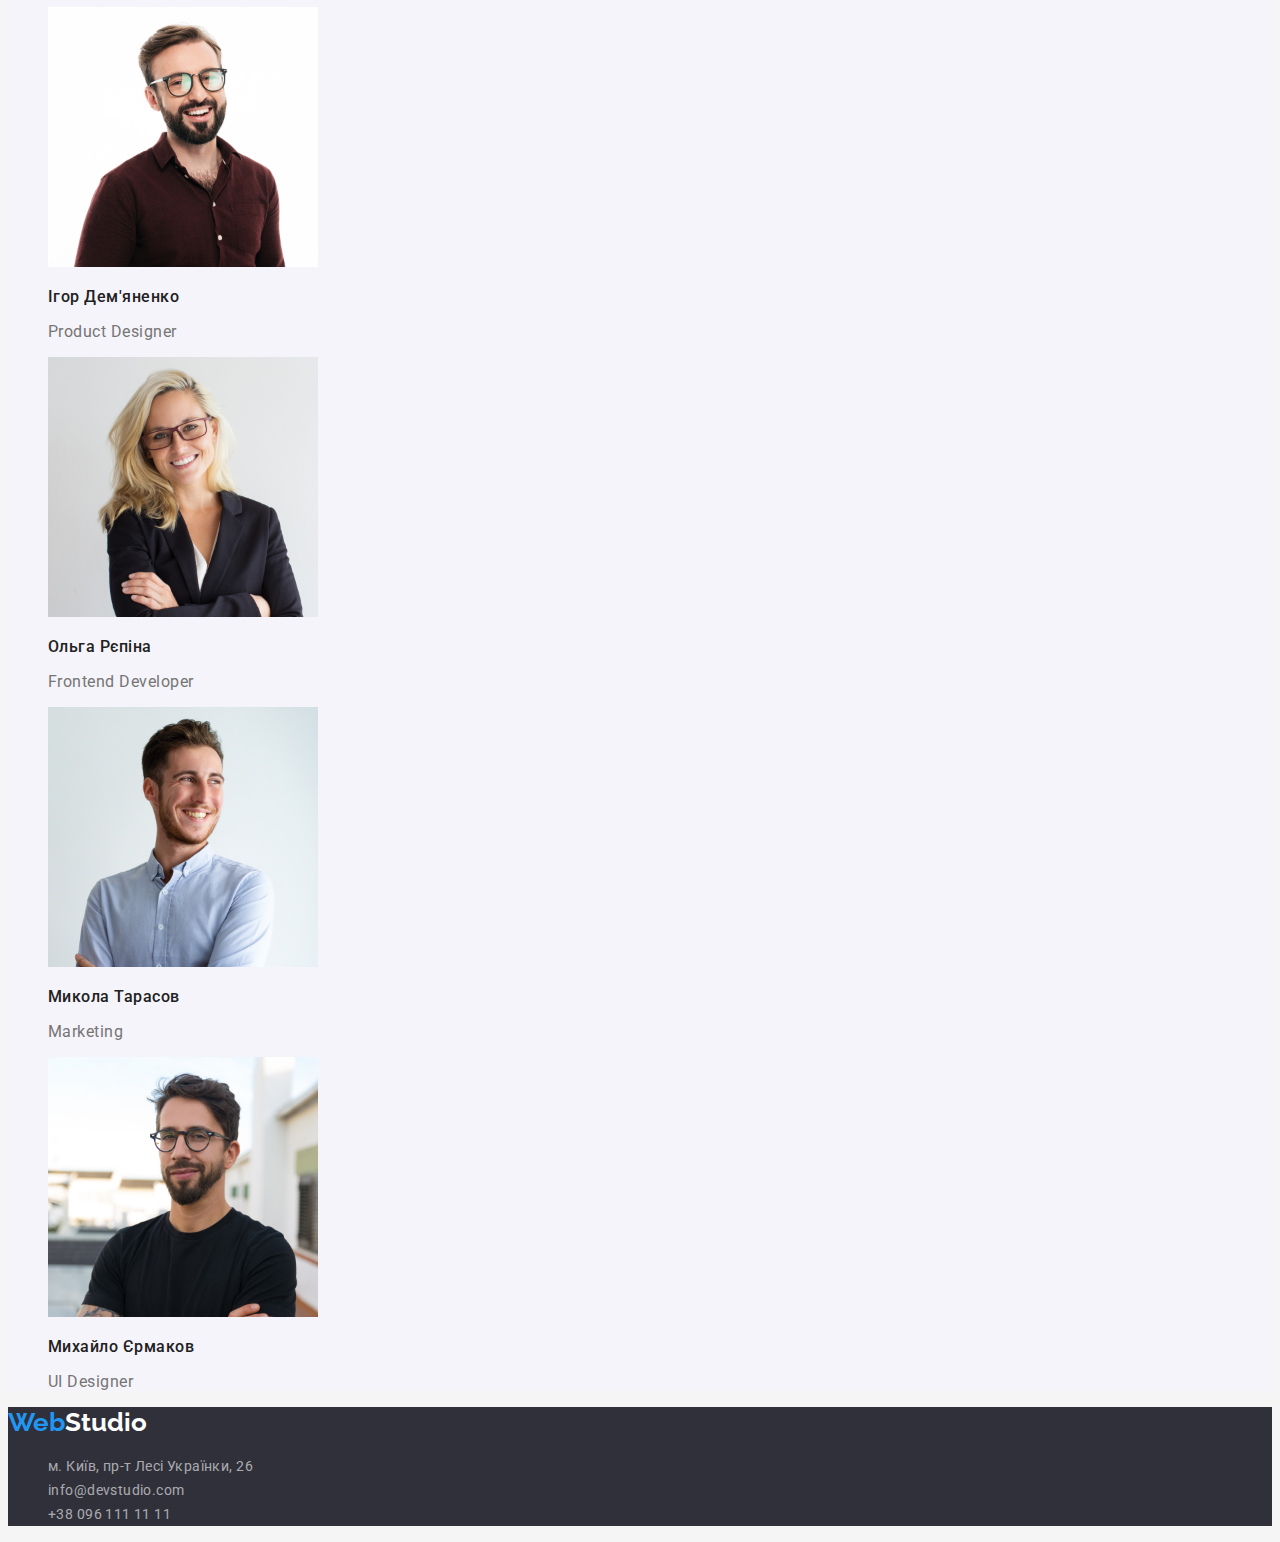
==== commit 585e59c7: "Шрифти і кольори" ====
--- a/index.html
+++ b/index.html
@@ -15,26 +15,23 @@
     <link href="https://fonts.googleapis.com/css2?family=Raleway:wght@700&display=swap" rel="stylesheet">
 </head>
 <body>
+    <!--Шапка хедер-->>
     <header class="header">
-        <div class="header-container">
             <a class="logo link" href="#" rel="noopener nofollow" target="_blank">Web<span class="logo-header">Studio</span></a>
             <nav class="header-nav">
                 <ul class="header-list list ">
                     <li class="header-item"><a href="#" class="header-menu link" >Студія</a></li>
                     <li class="header-item"><a href="#" class="header-menu link">Портфоліо</a></li>
                     <li class="header-item"><a href="#" class="header-menu link" >Контакти</a></li>
-                    <div class="mail-tell">
-                        <li class="header-item"><a href="mailto:info@devstudio.com" class="header-menu link"> info@devstudio.com </a></li>
-                        <li class="header-item"><a href="tel:+380961111111" class="header-menu link"> +38096 111 11 11 </a></li>
-                    </div>
+                    <li class="header-item"><a href="mailto:info@devstudio.com" class="header-menu link"> info@devstudio.com </a></li>
+                    <li class="header-item"><a href="tel:+380961111111" class="header-menu link"> +38096 111 11 11 </a></li>
                 </ul>
             </nav> 
-        </div>
     </header>
     <main>
         <!--section1 Заголовок-->
-        <section class="main-title">
-            <h1 class="title-text">Ефективні рішення для вашого бізнесу</h1>
+        <section class="main-container">
+            <h1 class="title-main">Ефективні рішення для вашого бізнесу</h1>
             <button class="main-button text-button" type="button">Замовити послугу</button>
         </section>
         <!--section2 УВАГА ДО ДЕТАЛЕЙ-->
@@ -65,40 +62,40 @@
         </section>
         <!--section2 Чим займаємося&-->
         <section class="work">
-            <h2 class="work-title">Чим ми займаємося</h2>
+            <h2 class="work-title title">Чим ми займаємося</h2>
             <ul class="work-list list">
-                <li><img src="img/img1.jpg" alt="foto1" width="370"></li>
-                <li><img src="img/img2.jpg" alt="foto2" width="370"></li>
-                <li><img src="img/img3.jpg" alt="foto3" width="370"></li>
+                <li><img src="img/img1.jpg" alt="foto1" width="370" class="foto"></li>
+                <li><img src="img/img2.jpg" alt="foto2" width="370" class="foto"></li>
+                <li><img src="img/img3.jpg" alt="foto3" width="370" class="foto"></li>
             </ul>
         </section>
         <!--section2 Наша команда-->
         <section class="team">
-            <h2 class="team-title">Наша команда</h2>
+            <h2 class="team-title title">Наша команда</h2>
             <ul class="list">
                 <li>
-                    <img class="team-foto" src="img/card1.jpg" alt="card1" width="270">
+                    <img class="team-card" src="img/card1.jpg" alt="card1" width="270">
                     <div>
                         <h3 class="team-name">Ігор Дем'яненко</h3>
                         <p class="team-aside">Product Designer</p>
                     </div> 
                 </li>
                 <li>
-                    <img class="team-foto" src="img/card2.jpg" alt="card2" width="270">
+                    <img class="team-card" src="img/card2.jpg" alt="card2" width="270">
                     <div>
                         <h3 class="team-name">Ольга Рєпіна</h3>
                         <p class="team-aside">Frontend Developer</p>
                     </div>
                 </li>
                 <li>
-                    <img class="team-foto" src="img/card3.jpg" alt="card3" width="270">
+                    <img class="team-card" src="img/card3.jpg" alt="card3" width="270">
                     <div>
                         <h3 class="team-name">Микола Тарасов</h3>
                         <p class="team-aside">Marketing</p>
                     </div>
                 </li>
                 <li>
-                    <img class="team-foto" src="img/card4.jpg" alt="card4" width="270">
+                    <img class="team-card" src="img/card4.jpg" alt="card4" width="270">
                     <div>
                         <h3 class="team-name">Михайло Єрмаков</h3>
                         <p class="team-aside">UI Designer</p>
@@ -108,14 +105,14 @@
         </section>
     </main>
     <footer class="footer">
-        <a class="logo link" href="#" rel="noopener nofollow" target="_blank">Web<span class="logo-footer">Studio</span></a>
-        <address class="footer-address">
-            <ul class="footer-list list">
-                <li><a class="footer-link-adress link" href="#">м. Київ, пр-т Лесі Українки, 26</a></li>
-                <li><a class="footer-link link-mail link" href="mailto:info@devstudio.com">info@devstudio.com</a></li>
-                <li><a class="footer-link link-tell link" href="tel:+380961111111">+38 096 111 11 11</a></li>    
-            </ul>
-        </address>
+    <a class="logo link" href="#" rel="noopener nofollow" target="_blank">Web<span class="logo-footer">Studio</span></a>
+    <address class="footer-address">
+        <ul class="footer-list list">
+            <li><a class="footer-link adress link" href="#">м. Київ, пр-т Лесі Українки, 26</a></li>
+            <li><a class="footer-link mail link" href="mailto:info@devstudio.com">info@devstudio.com</a></li>
+            <li><a class="footer-link tell link" href="tel:+380961111111">+38 096 111 11 11</a></li>
+        </ul>
+    </address>
     </footer>
 </body>
 </html>--- a/css/styles.css
+++ b/css/styles.css
@@ -27,9 +27,6 @@
 .list{
     list-style: none;
 }
-.mail-tell{
-    color:var(--text-color);
-}
 .logo{
     font-family: 'Raleway';
     font-style: normal;
@@ -44,22 +41,161 @@
  .logo-footer{
     color:var(--header-color)
 }
-
-/* Головна сторінка */
-
+.header-nav .header-menu:hover, 
+.header-nav .header-menu:focus{
+    color:var(--accent-color);
+}
+
+/* Головна сторінка - main*/
+.main-container{
+    background:var(--main-color);
+}
+.title-main{
+    font-style: normal;
+    font-weight: 900;
+    font-size: 44px;
+    line-height: 60px;
+    text-align: center;
+    letter-spacing: 0.06em;
+    text-transform: uppercase;
+    color: #FFFFFF;
+}
+.main-button{
+    position: ;
+    width: 216px;
+    height: 50px;
+    left: 692px;
+    top: 430px;
+    box-shadow: 0px 4px 4px rgba(0, 0, 0, 0.15);
+    border-radius: 4px;
+    font-style: normal;
+    font-weight: 700;
+    font-size: 16px;
+    line-height: 30px;
+    background: #2196F3;
+    color:var(--header-color);
+}
+[type="button"]:hover{
+    color:#2F303A;
+}
+
+/* Переваги */
+.benefit{
+
+}
+.benefit-title {
+    font-style: normal;
+    font-weight: 700;
+    font-size: 14px;
+    line-height: 16px;
+    letter-spacing: 0.03em;
+    text-transform: uppercase;
+    color: var(--title-color);
+}
+.benefit-text{
+    font-style: normal;
+    font-weight: 400;
+    font-size: 14px;
+    line-height: 24px;
+    letter-spacing: 0.03em;
+    color: var(--text-color);
+}
+/* Чим займаємося& */
+.work{
+
+}
+
+.title {
+    font-style: normal;
+    font-weight: 700;
+    font-size: 36px;
+    line-height: 42px;
+    text-align: center;
+    letter-spacing: 0.03em;
+    color: var(--title-color);
+}
+.foto {
+    position: ;
+    width: 270px;
+    height: 260px;
+    left: 1115px;
+    top: 1632px;
+    background: url(2968);
+    border-radius: 0px;
+}
+
+/* наша команда */ 
+.team {
+    background: var(--second-color);
+}
+.team-card{
+    background: url(4853.jpg);
+    border-radius: 0px;
+}
+.team-name {
+    font-style: normal;
+    font-weight: 500;
+    font-size: 16px;
+    line-height: 19px;
+    letter-spacing: 0.03em;
+    color: var(--title-color);
+}
+
+.team-aside {
+    font-style: normal;
+    font-weight: 400;
+    font-size: 16px;
+    line-height: 19px;
+    letter-spacing: 0.03em;
+    color: var(--text-color);
+}
 
 /* Підвал */
 .footer{
     background-color:var(--main-color);
 }
-.footer-adress{
-    font-family: 'Roboto';
+.footer-link{
     font-style: normal;
     font-weight: 400;
     font-size: 14px;
     line-height: 24px;
-    color:var(--header-color)
-}
-.footer-link-adress{
-    color: #FFFFFF;
-}+    letter-spacing: 0.03em;
+    color: rgba(255, 255, 255, 0.6);
+}
+ /*Сторінка портфоліо */
+
+ /* Кнопки */
+
+ .button{
+    font-style: normal;
+    font-weight: 500;
+    font-size: 16px;
+    line-height: 26px;
+    text-align: center;
+    letter-spacing: 0.03em;
+    color: var(--title-color);
+ }
+ .button:hover, .button:focus{
+    background:var(--accent-color);
+    color:var(--header-color);
+
+ }
+ /* Картки з меню */
+.caption{
+    font-style: normal;
+    font-weight: 700;
+    font-size: 18px;
+    line-height: 36px;
+    letter-spacing: 0.06em;
+    color: var(--title-color);
+}
+.card-desc{
+    font-style: normal;
+    font-weight: 400;
+    font-size: 16px;
+    line-height: 30px;
+    letter-spacing: 0.03em;
+    color: var(--text-color);
+}
+
+ 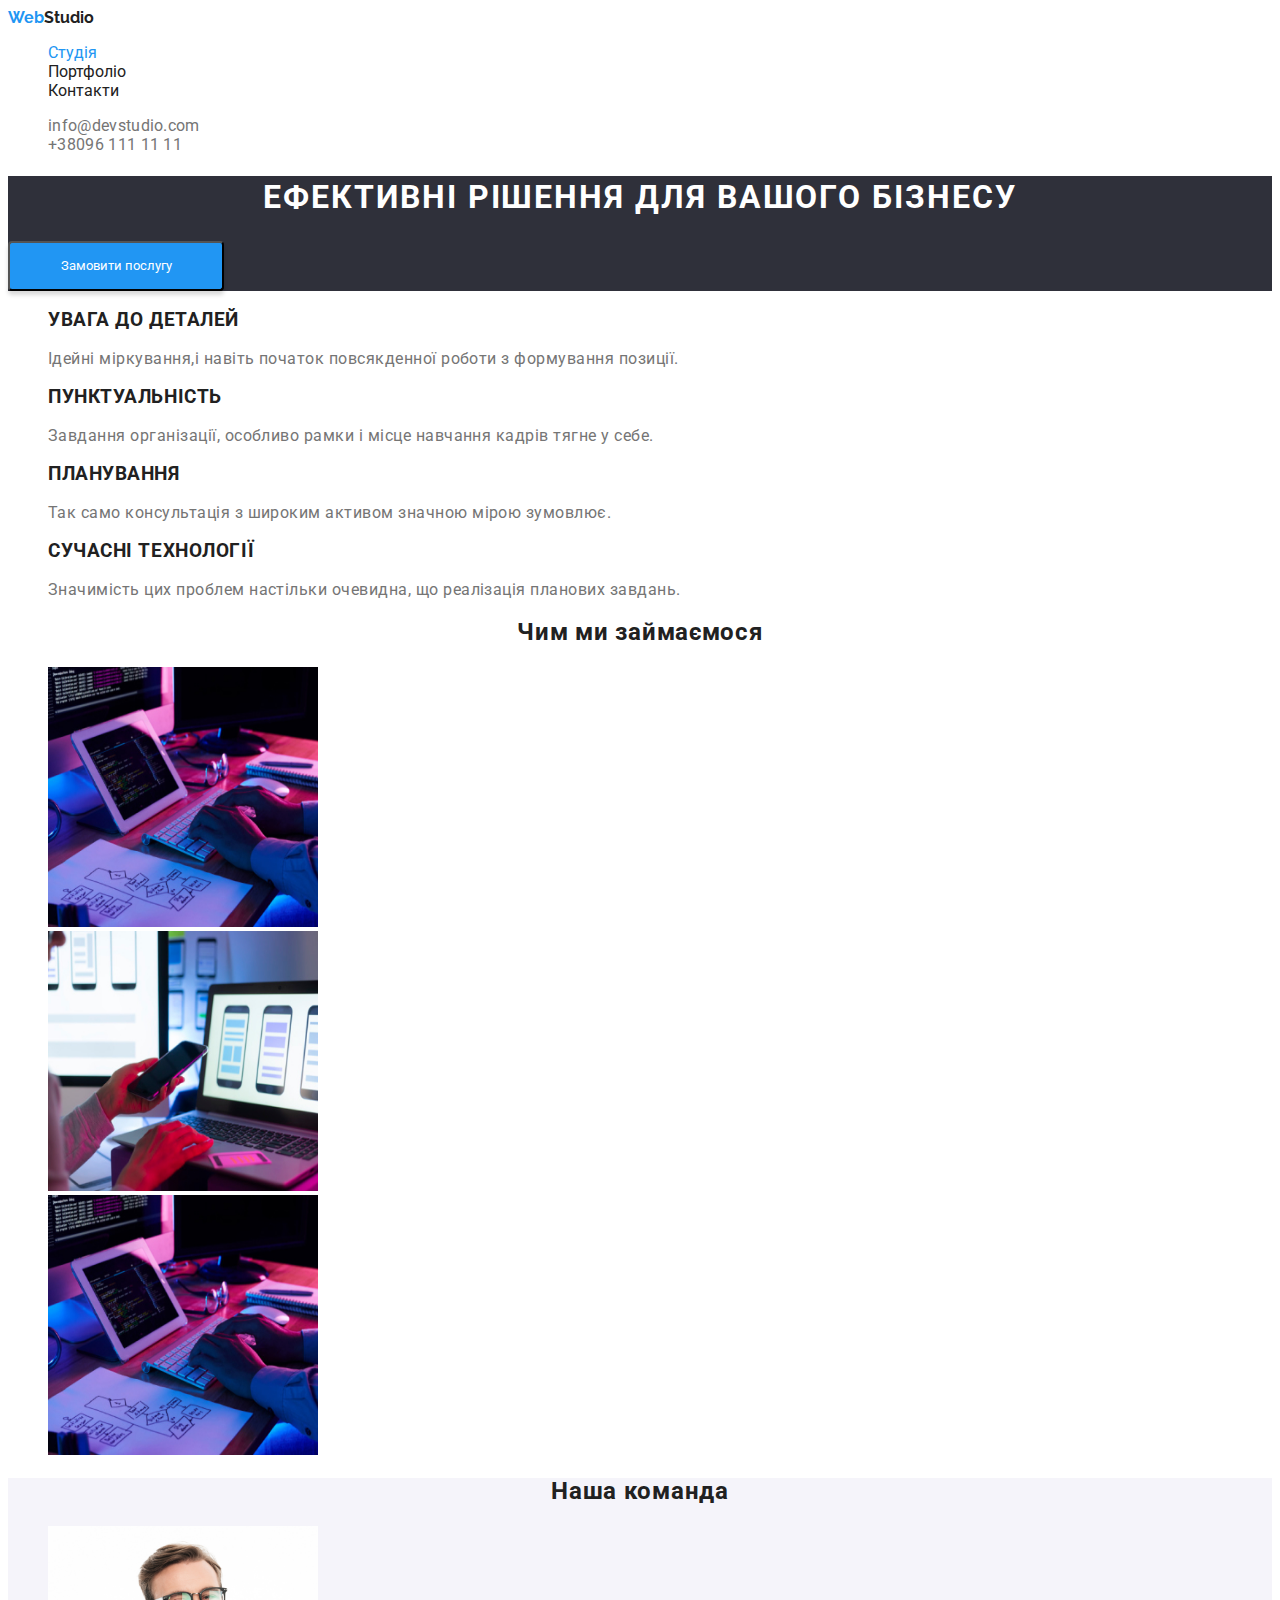
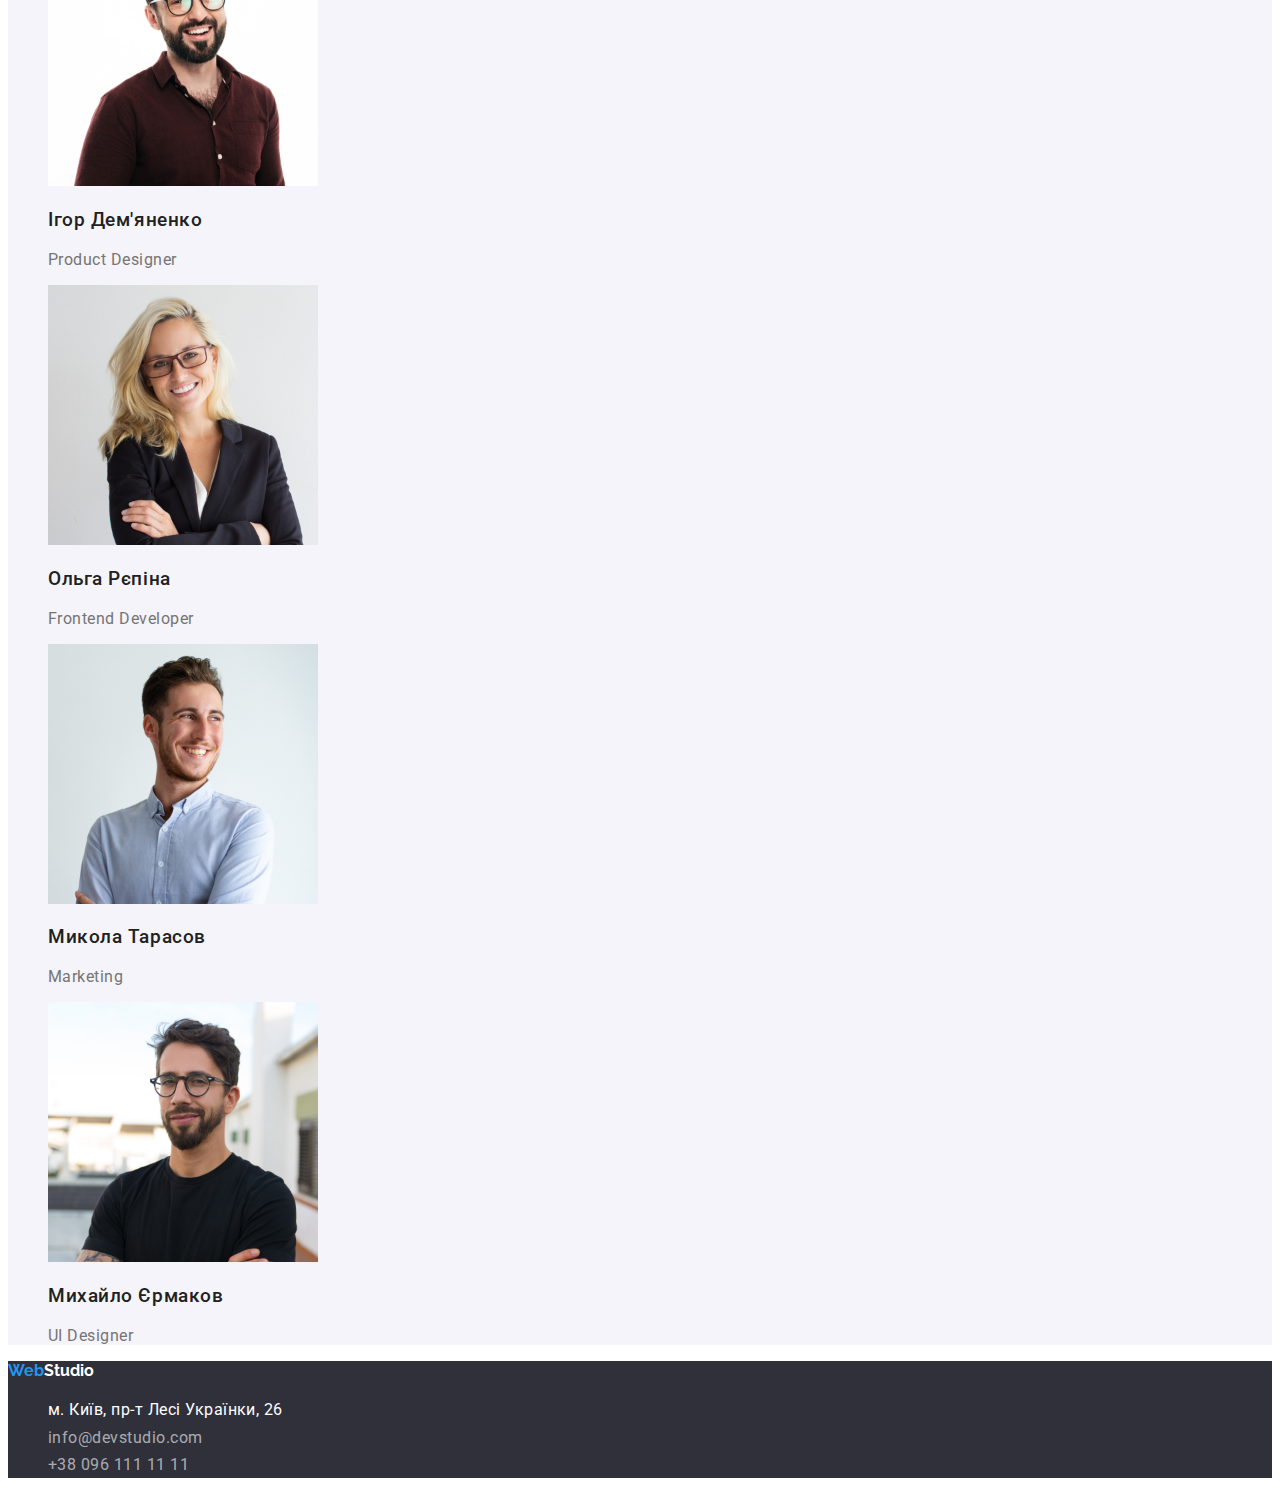
==== commit 175d8569: "Виправлене д/з 2" ====
--- a/index.html
+++ b/index.html
@@ -1,38 +1,39 @@
 <!DOCTYPE html>
 <html lang="uk">
 <head>
-    <style type="text/css"></style>
     <meta charset="UTF-8">
     <meta http-equiv="X-UA-Compatible" content="IE=edge">
     <meta name="viewport" content="width=device-width, initial-scale=1.0">
     <title>Головна</title>
-    <link rel="stylesheet" href="css/styles.css"> 
+    <link rel="stylesheet" href="css/styles.css">
     <link rel="preconnect" href="https://fonts.googleapis.com">
     <link rel="preconnect" href="https://fonts.gstatic.com" crossorigin>
-    <link href="https://fonts.googleapis.com/css2?family=Roboto:wght@400;500;700;900&display=swap" rel="stylesheet">
-    <link rel="preconnect" href="https://fonts.googleapis.com">
-    <link rel="preconnect" href="https://fonts.gstatic.com" crossorigin>
-    <link href="https://fonts.googleapis.com/css2?family=Raleway:wght@700&display=swap" rel="stylesheet">
+    <link href="https://fonts.googleapis.com/css2?family=Raleway:wght@700&family=Roboto:wght@400;500;700;900&display=swap"
+        rel="stylesheet">
 </head>
 <body>
-    <!--Шапка хедер-->>
+    <!--Шапка хедер-->
     <header class="header">
-            <a class="logo link" href="#" rel="noopener nofollow" target="_blank">Web<span class="logo-header">Studio</span></a>
-            <nav class="header-nav">
-                <ul class="header-list list ">
-                    <li class="header-item"><a href="#" class="header-menu link" >Студія</a></li>
-                    <li class="header-item"><a href="#" class="header-menu link">Портфоліо</a></li>
-                    <li class="header-item"><a href="#" class="header-menu link" >Контакти</a></li>
-                    <li class="header-item"><a href="mailto:info@devstudio.com" class="header-menu link"> info@devstudio.com </a></li>
-                    <li class="header-item"><a href="tel:+380961111111" class="header-menu link"> +38096 111 11 11 </a></li>
-                </ul>
-            </nav> 
+        <a class="logo link" href="./index.html" rel="noopener nofollow" target="_blank">Web<span
+                class="logo-header">Studio</span></a>
+        <nav class="header-nav">
+            <ul class="header-list list ">
+                <li class="header-item"><a href="./index.html" class="header-menu link current" >Студія</a></li>
+                <li class="header-item"><a href="./portfolio.html" class="header-menu link">Портфоліо</a></li>
+                <li class="header-item"><a href="#" class="header-menu link">Контакти</a></li>
+            </ul>
+        </nav>
+        <ul class="list">
+            <li class="header-item"><a href="mailto:info@devstudio.com" class="header-menu link contact"> info@devstudio.com </a>
+            </li>
+            <li class="header-item"><a href="tel:+380961111111" class="header-menu link contact"> +38096 111 11 11 </a></li>
+        </ul>
     </header>
     <main>
         <!--section1 Заголовок-->
         <section class="main-container">
             <h1 class="title-main">Ефективні рішення для вашого бізнесу</h1>
-            <button class="main-button text-button" type="button">Замовити послугу</button>
+            <button class="main-button" type="button">Замовити послугу</button>
         </section>
         <!--section2 УВАГА ДО ДЕТАЛЕЙ-->
         <section class="benefit">
@@ -105,10 +106,10 @@
         </section>
     </main>
     <footer class="footer">
-    <a class="logo link" href="#" rel="noopener nofollow" target="_blank">Web<span class="logo-footer">Studio</span></a>
+    <a class="logo link" href="./index.html" rel="noopener nofollow" target="_blank">Web<span class="logo-footer">Studio</span></a>
     <address class="footer-address">
         <ul class="footer-list list">
-            <li><a class="footer-link adress link" href="#">м. Київ, пр-т Лесі Українки, 26</a></li>
+            <li><a class="footer-link adress link " href="#">м. Київ, пр-т Лесі Українки, 26</a></li>
             <li><a class="footer-link mail link" href="mailto:info@devstudio.com">info@devstudio.com</a></li>
             <li><a class="footer-link tell link" href="tel:+380961111111">+38 096 111 11 11</a></li>
         </ul>
--- a/css/styles.css
+++ b/css/styles.css
@@ -1,6 +1,6 @@
 :root{
     --top-color:#F5F5F5;
-    --header-color:#FFFFFF;
+    --body-color:#FFFFFF;
     --main-color: #2F303A;
     --second-color: #F5F4FA;
     --card-color:#EEEEEE;
@@ -10,16 +10,13 @@
 }
 
 body{
+    font-family: 'Raleway', sans-serif;
     font-family: 'Roboto', sans-serif;
-    background-color: var(--top-color);
-    color:var(--text-color)
+    font-style: normal;
+    background-color: var(--body-color);
 }
 
 /* Оформлення шапки */
-.header{
-    background-color: var(--header-color);
-    font-weight: 500;
-}
 .link{
     text-decoration: none;
     color:var(--title-color);
@@ -29,21 +26,27 @@
 }
 .logo{
     font-family: 'Raleway';
-    font-style: normal;
     font-weight: 700;
-    font-size: 26px;
-    line-height: 31px;
+    line-height: 1.19;
     color:var(--accent-color);
 }
 .logo-header{
     color:var(--title-color)
 }
- .logo-footer{
-    color:var(--header-color)
+.logo-footer{
+    color:var(--body-color)
 }
-.header-nav .header-menu:hover, 
-.header-nav .header-menu:focus{
+.header-menu:hover, 
+.header-menu:focus{
     color:var(--accent-color);
+}
+.current{
+    color:var(--accent-color);
+}
+.contact{
+    line-height: 1.14;
+    letter-spacing: 0.02em;
+    color: var(--text-color);
 }
 
 /* Головна сторінка - main*/
@@ -51,10 +54,7 @@
     background:var(--main-color);
 }
 .title-main{
-    font-style: normal;
-    font-weight: 900;
-    font-size: 44px;
-    line-height: 60px;
+    line-height: 1.36;
     text-align: center;
     letter-spacing: 0.06em;
     text-transform: uppercase;
@@ -68,15 +68,17 @@
     top: 430px;
     box-shadow: 0px 4px 4px rgba(0, 0, 0, 0.15);
     border-radius: 4px;
-    font-style: normal;
-    font-weight: 700;
-    font-size: 16px;
-    line-height: 30px;
+    font-family: inherit;
+    line-height: 1.88;
     background: #2196F3;
-    color:var(--header-color);
+    color:var(--body-color);
 }
 [type="button"]:hover{
-    color:#2F303A;
+    background: #188CE8;;
+}
+[type="button"]:focus{
+   background-color: #188CE8;
+    
 }
 
 /* Переваги */
@@ -84,19 +86,13 @@
 
 }
 .benefit-title {
-    font-style: normal;
-    font-weight: 700;
-    font-size: 14px;
-    line-height: 16px;
+    line-height: 1.14;
     letter-spacing: 0.03em;
     text-transform: uppercase;
     color: var(--title-color);
 }
 .benefit-text{
-    font-style: normal;
-    font-weight: 400;
-    font-size: 14px;
-    line-height: 24px;
+    line-height: 1.14;
     letter-spacing: 0.03em;
     color: var(--text-color);
 }
@@ -106,10 +102,7 @@
 }
 
 .title {
-    font-style: normal;
-    font-weight: 700;
-    font-size: 36px;
-    line-height: 42px;
+    line-height: 1.16;
     text-align: center;
     letter-spacing: 0.03em;
     color: var(--title-color);
@@ -133,19 +126,14 @@
     border-radius: 0px;
 }
 .team-name {
-    font-style: normal;
     font-weight: 500;
-    font-size: 16px;
-    line-height: 19px;
+    line-height: 1.19;
     letter-spacing: 0.03em;
     color: var(--title-color);
 }
 
 .team-aside {
-    font-style: normal;
-    font-weight: 400;
-    font-size: 16px;
-    line-height: 19px;
+    line-height: 1.19;
     letter-spacing: 0.03em;
     color: var(--text-color);
 }
@@ -154,23 +142,25 @@
 .footer{
     background-color:var(--main-color);
 }
+.footer-address{
+    font-style: normal;
+}
+
 .footer-link{
-    font-style: normal;
-    font-weight: 400;
-    font-size: 14px;
-    line-height: 24px;
+    line-height: 1.71;
     letter-spacing: 0.03em;
     color: rgba(255, 255, 255, 0.6);
 }
- /*Сторінка портфоліо */
+.adress{
+    color: var(--body-color);
+}
+ 
+/*Сторінка портфоліо */
 
  /* Кнопки */
 
  .button{
-    font-style: normal;
-    font-weight: 500;
-    font-size: 16px;
-    line-height: 26px;
+    line-height: 1.63;
     text-align: center;
     letter-spacing: 0.03em;
     color: var(--title-color);
@@ -182,18 +172,12 @@
  }
  /* Картки з меню */
 .caption{
-    font-style: normal;
-    font-weight: 700;
-    font-size: 18px;
-    line-height: 36px;
+    line-height: 2;
     letter-spacing: 0.06em;
     color: var(--title-color);
 }
 .card-desc{
-    font-style: normal;
-    font-weight: 400;
-    font-size: 16px;
-    line-height: 30px;
+    line-height: 1.88;
     letter-spacing: 0.03em;
     color: var(--text-color);
 }
